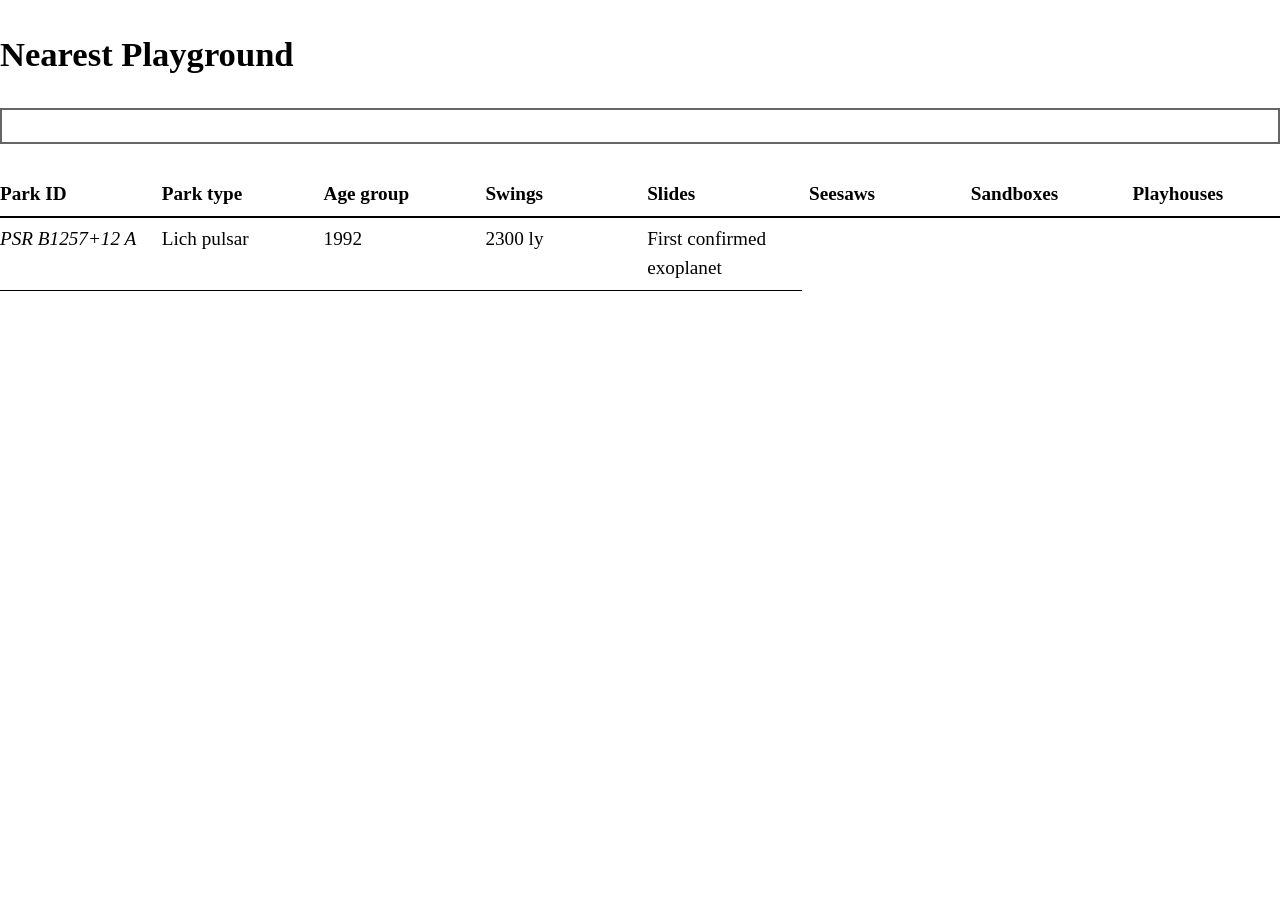
==== index.html @ 5a9ac773 "Add column names and divs" ====
<!DOCTYPE html>
<html lang="en-ca">
<head>
  <meta charset="utf-8">
  <title>More than just datum</title>
  <meta name="viewport" content="width=device-width,initial-scale=1">
  <link href="css/grid.css" rel="stylesheet">
  <link href="css/modules.css" rel="stylesheet">
  <link href="css/type.css" rel="stylesheet">
  <link href="css/main.css" rel="stylesheet">
</head>
<body>

  <div class="grid">
    <div class="unit">
      <i class="icon i-200"><img src="images/logo.svg" alt="">
      </i>
        <div class="playground">
          <h1>Nearest Playground</h1>
        </div>
      <div>
        <label for="search"></label>
        <input id="search" type="search" action="#">
      </div>
      <div class="">
      <table class="">
      <caption class=""></caption>
      <thead>
        <tr>
          <th class="park" scope="col">Park ID</th>
          <th class="type" scope="col">Park type</th>
          <th class="age" scope="col">Age group</th>
          <th class="swing" scope="col">Swings</th>
          <th class="slide" scope="col">Slides</th>
          <th class="seesaw" scope="col">Seesaws</th>
          <th class="sand" scope="col">Sandboxes</th>
          <th class="house" scope="col">Playhouses</th>
        </tr>
      </thead>
      <tbody>
        <tr>
          <th class="not-bold italic" scope="row">PSR B1257+12 A</th>
          <td>Lich pulsar</td>
          <td>1992</td>
          <td>2300 ly</td>
          <td>First confirmed exoplanet</td>
        </tr>
      </div>
    </div>
  </div>
</body>
</html>
---- css/grid.css ----
/*
  Gridifier || Code released under the UNLICENSE
  https://gridifier.web-dev.tools/#xs,4,0,0,0;s,4,25,1,1;m,4,38,1,1;l,4,60,1,1
*/

.grid {
  margin: 0;
  padding: 0;
  letter-spacing: -.31em;
  text-rendering: optimizeSpeed;
  display: -webkit-flex;
  display: -ms-flexbox;
  display: flex;
  -webkit-flex-flow: row wrap;
  -ms-flex-flow: row wrap;
  flex-flow: row wrap;
}

.grid-bottom {
  -webkit-align-items: flex-end;
  -ms-align-items: flex-end;
  align-items: flex-end;
}

.grid-middle {
  -webkit-align-items: center;
  -ms-align-items: center;
  align-items: center;
}

.grid-stretch {
  -webkit-align-items: stretch;
  -ms-align-items: stretch;
  align-items: stretch;
}

.opera-only :-o-prefocus,
.grid {
  word-spacing: -.43em;
}

.unit {
  letter-spacing: normal;
  text-rendering: auto;
  vertical-align: top;
  word-spacing: normal;
  display: inline-block;
  visibility: visible;
}

.grid-bottom .unit {
  vertical-align: bottom;
}

.grid-middle .unit {
  vertical-align: middle;
}

[class*="unit-push-"],
[class*="unit-pull-"] {
  position: relative;
}

.unit-content-distribute {
  display: -ms-flexbox;
  display: -webkit-flex;
  display: flex;
  -ms-flex-direction: column;
  -webkit-flex-direction: column;
  flex-direction: column;
  -ms-flex-pack: justify;
  -webkit-justify-content: space-between;
  justify-content: space-between;
}

.unit-content-center,
.unit-content-center-vertical {
  display: -webkit-flex;
  display: -ms-flexbox;
  display: flex;
  -webkit-justify-content: center;
  -ms-flex-pack: center;
  justify-content: center;
  -webkit-align-items: center;
  -ms-flex-align: center;
  align-items: center;
  -webkit-align-content: center;
  -ms-flex-line-pack: center;
  align-content: center;
  -webkit-flex-direction: column wrap;
  -ms-flex-direction: column wrap;
  flex-flow: column wrap;
}

.unit-content-center-horizontal {
  display: -webkit-flex;
  display: -ms-flexbox;
  display: flex;
  -webkit-justify-content: center;
  -ms-flex-pack: center;
  justify-content: center;
  -webkit-align-items: center;
  -ms-flex-align: center;
  align-items: center;
  -webkit-align-content: center;
  -ms-flex-line-pack: center;
  align-content: center;
  -webkit-flex-direction: row wrap;
  -ms-flex-direction: row wrap;
  flex-flow: row wrap;
}

.content-fill,
.content-stretch {
  -ms-flex-grow: 2;
  -webkit-flex-grow: 2;
  flex-grow: 2;
  max-width: 100%; /* @bugfix: IE 10, 11 */
}

.content-shrink {
  -ms-align-self: center;
  -webkit-align-self: center;
  align-self: center;
}

.unit-xs-hidden,
.xs-0 {
  display: none;
  visibility: hidden;
}

.unit-xs-centered {
  margin: 0 auto;
}

.unit-xs-1,
.xs-1 {
  display: block;
  visibility: visible;
  width: 100%;
}

.unit-xs-1-2,
.xs-1-2 {
  width: 50%;
}

.unit-xs-1-3,
.xs-1-3 {
  width: 33.3333%;
}

.unit-xs-2-3,
.xs-2-3 {
  width: 66.6667%;
}

.unit-xs-1-4,
.xs-1-4 {
  width: 25%;
}

.unit-xs-3-4,
.xs-3-4 {
  width: 75%;
}

.unit-xs-1-2,
.xs-1-2,
.unit-xs-1-3,
.xs-1-3,
.unit-xs-2-3,
.xs-2-3,
.unit-xs-1-4,
.xs-1-4,
.unit-xs-3-4,
.xs-3-4 {
  display: inline-block;
  visibility: visible;
}

.unit-xs-1-2[class*="-content-"],
.xs-1-2[class*="-content-"],
.unit-xs-1-3[class*="-content-"],
.xs-1-3[class*="-content-"],
.unit-xs-2-3[class*="-content-"],
.xs-2-3[class*="-content-"],
.unit-xs-1-4[class*="-content-"],
.xs-1-4[class*="-content-"],
.unit-xs-3-4[class*="-content-"],
.xs-3-4[class*="-content-"] {
  display: -webkit-flex;
  display: -ms-flexbox;
  display: flex;
}

.unit-xs-content-distribute,
.xs-content-distribute {
  display: -ms-flexbox;
  display: -webkit-flex;
  display: flex;
  -ms-flex-direction: column;
  -webkit-flex-direction: column;
  flex-direction: column;
  -ms-flex-pack: justify;
  -webkit-justify-content: space-between;
  justify-content: space-between;
}

.unit-xs-content-center,
.unit-xs-content-center-vertical {
  display: -webkit-flex;
  display: -ms-flexbox;
  display: flex;
  -webkit-justify-content: center;
  -ms-flex-pack: center;
  justify-content: center;
  -webkit-align-items: center;
  -ms-flex-align: center;
  align-items: center;
  -webkit-align-content: center;
  -ms-flex-line-pack: center;
  align-content: center;
  -webkit-flex-direction: column wrap;
  -ms-flex-direction: column wrap;
  flex-flow: column wrap;
}

.unit-xs-content-center-horizontal {
  display: -webkit-flex;
  display: -ms-flexbox;
  display: flex;
  -webkit-justify-content: center;
  -ms-flex-pack: center;
  justify-content: center;
  -webkit-align-items: center;
  -ms-flex-align: center;
  align-items: center;
  -webkit-align-content: center;
  -ms-flex-line-pack: center;
  align-content: center;
  -webkit-flex-direction: row wrap;
  -ms-flex-direction: row wrap;
  flex-flow: row wrap;
}

.xs-content-fill,
.xs-content-stretch {
  -ms-flex-grow: 2;
  -webkit-flex-grow: 2;
  flex-grow: 2;
  max-width: 100%; /* @bugfix: IE 10, 11 */
}

.xs-content-shrink {
  -ms-align-self: center;
  -webkit-align-self: center;
  align-self: center;
}

@media only screen and (min-width: 25em) {

  .unit-s-hidden,
  .s-0 {
    display: none;
    visibility: hidden;
  }

  .unit-s-centered {
    margin: 0 auto;
  }

  .unit-s-1,
  .s-1 {
    display: block;
    visibility: visible;
    width: 100%;
  }

  .unit-offset-s-0 {
    margin-left: 0;
  }

  .unit-push-s-0,
  .unit-pull-s-0 {
    left: 0;
  }

  .unit-s-1-2,
  .s-1-2 {
    width: 50%;
  }

  .unit-offset-s-1-2 {
    margin-left: 50%;
  }

  .unit-push-s-1-2 {
    left: 50%;
  }

  .unit-pull-s-1-2 {
    left: -50%;
  }

  .unit-s-1-3,
  .s-1-3 {
    width: 33.3333%;
  }

  .unit-offset-s-1-3 {
    margin-left: 33.3333%;
  }

  .unit-push-s-1-3 {
    left: 33.3333%;
  }

  .unit-pull-s-1-3 {
    left: -33.3333%;
  }

  .unit-s-2-3,
  .s-2-3 {
    width: 66.6667%;
  }

  .unit-offset-s-2-3 {
    margin-left: 66.6667%;
  }

  .unit-push-s-2-3 {
    left: 66.6667%;
  }

  .unit-pull-s-2-3 {
    left: -66.6667%;
  }

  .unit-s-1-4,
  .s-1-4 {
    width: 25%;
  }

  .unit-offset-s-1-4 {
    margin-left: 25%;
  }

  .unit-push-s-1-4 {
    left: 25%;
  }

  .unit-pull-s-1-4 {
    left: -25%;
  }

  .unit-s-3-4,
  .s-3-4 {
    width: 75%;
  }

  .unit-offset-s-3-4 {
    margin-left: 75%;
  }

  .unit-push-s-3-4 {
    left: 75%;
  }

  .unit-pull-s-3-4 {
    left: -75%;
  }

  .unit-s-1-2,
  .s-1-2,
  .unit-s-1-3,
  .s-1-3,
  .unit-s-2-3,
  .s-2-3,
  .unit-s-1-4,
  .s-1-4,
  .unit-s-3-4,
  .s-3-4 {
    display: inline-block;
    visibility: visible;
  }

  .unit-s-1-2[class*="-content-"],
  .s-1-2[class*="-content-"],
  .unit-s-1-3[class*="-content-"],
  .s-1-3[class*="-content-"],
  .unit-s-2-3[class*="-content-"],
  .s-2-3[class*="-content-"],
  .unit-s-1-4[class*="-content-"],
  .s-1-4[class*="-content-"],
  .unit-s-3-4[class*="-content-"],
  .s-3-4[class*="-content-"] {
    display: -webkit-flex;
    display: -ms-flexbox;
    display: flex;
  }

  .unit-s-content-distribute,
  .s-content-distribute {
    display: -ms-flexbox;
    display: -webkit-flex;
    display: flex;
    -ms-flex-direction: column;
    -webkit-flex-direction: column;
    flex-direction: column;
    -ms-flex-pack: justify;
    -webkit-justify-content: space-between;
    justify-content: space-between;
  }

  .unit-s-content-center,
  .unit-s-content-center-vertical {
    display: -webkit-flex;
    display: -ms-flexbox;
    display: flex;
    -webkit-justify-content: center;
    -ms-flex-pack: center;
    justify-content: center;
    -webkit-align-items: center;
    -ms-flex-align: center;
    align-items: center;
    -webkit-align-content: center;
    -ms-flex-line-pack: center;
    align-content: center;
    -webkit-flex-direction: column wrap;
    -ms-flex-direction: column wrap;
    flex-flow: column wrap;
  }

  .unit-s-content-center-horizontal {
    display: -webkit-flex;
    display: -ms-flexbox;
    display: flex;
    -webkit-justify-content: center;
    -ms-flex-pack: center;
    justify-content: center;
    -webkit-align-items: center;
    -ms-flex-align: center;
    align-items: center;
    -webkit-align-content: center;
    -ms-flex-line-pack: center;
    align-content: center;
    -webkit-flex-direction: row wrap;
    -ms-flex-direction: row wrap;
    flex-flow: row wrap;
  }

  .s-content-fill,
  .s-content-stretch {
    -ms-flex-grow: 2;
    -webkit-flex-grow: 2;
    flex-grow: 2;
    max-width: 100%; /* @bugfix: IE 10, 11 */
  }

  .s-content-shrink {
    -ms-align-self: center;
    -webkit-align-self: center;
    align-self: center;
  }

}

@media only screen and (min-width: 38em) {

  .unit-m-hidden,
  .m-0 {
    display: none;
    visibility: hidden;
  }

  .unit-m-centered {
    margin: 0 auto;
  }

  .unit-m-1,
  .m-1 {
    display: block;
    visibility: visible;
    width: 100%;
  }

  .unit-offset-m-0 {
    margin-left: 0;
  }

  .unit-push-m-0,
  .unit-pull-m-0 {
    left: 0;
  }

  .unit-m-1-2,
  .m-1-2 {
    width: 50%;
  }

  .unit-offset-m-1-2 {
    margin-left: 50%;
  }

  .unit-push-m-1-2 {
    left: 50%;
  }

  .unit-pull-m-1-2 {
    left: -50%;
  }

  .unit-m-1-3,
  .m-1-3 {
    width: 33.3333%;
  }

  .unit-offset-m-1-3 {
    margin-left: 33.3333%;
  }

  .unit-push-m-1-3 {
    left: 33.3333%;
  }

  .unit-pull-m-1-3 {
    left: -33.3333%;
  }

  .unit-m-2-3,
  .m-2-3 {
    width: 66.6667%;
  }

  .unit-offset-m-2-3 {
    margin-left: 66.6667%;
  }

  .unit-push-m-2-3 {
    left: 66.6667%;
  }

  .unit-pull-m-2-3 {
    left: -66.6667%;
  }

  .unit-m-1-4,
  .m-1-4 {
    width: 25%;
  }

  .unit-offset-m-1-4 {
    margin-left: 25%;
  }

  .unit-push-m-1-4 {
    left: 25%;
  }

  .unit-pull-m-1-4 {
    left: -25%;
  }

  .unit-m-3-4,
  .m-3-4 {
    width: 75%;
  }

  .unit-offset-m-3-4 {
    margin-left: 75%;
  }

  .unit-push-m-3-4 {
    left: 75%;
  }

  .unit-pull-m-3-4 {
    left: -75%;
  }

  .unit-m-1-2,
  .m-1-2,
  .unit-m-1-3,
  .m-1-3,
  .unit-m-2-3,
  .m-2-3,
  .unit-m-1-4,
  .m-1-4,
  .unit-m-3-4,
  .m-3-4 {
    display: inline-block;
    visibility: visible;
  }

  .unit-m-1-2[class*="-content-"],
  .m-1-2[class*="-content-"],
  .unit-m-1-3[class*="-content-"],
  .m-1-3[class*="-content-"],
  .unit-m-2-3[class*="-content-"],
  .m-2-3[class*="-content-"],
  .unit-m-1-4[class*="-content-"],
  .m-1-4[class*="-content-"],
  .unit-m-3-4[class*="-content-"],
  .m-3-4[class*="-content-"] {
    display: -webkit-flex;
    display: -ms-flexbox;
    display: flex;
  }

  .unit-m-content-distribute,
  .m-content-distribute {
    display: -ms-flexbox;
    display: -webkit-flex;
    display: flex;
    -ms-flex-direction: column;
    -webkit-flex-direction: column;
    flex-direction: column;
    -ms-flex-pack: justify;
    -webkit-justify-content: space-between;
    justify-content: space-between;
  }

  .unit-m-content-center,
  .unit-m-content-center-vertical {
    display: -webkit-flex;
    display: -ms-flexbox;
    display: flex;
    -webkit-justify-content: center;
    -ms-flex-pack: center;
    justify-content: center;
    -webkit-align-items: center;
    -ms-flex-align: center;
    align-items: center;
    -webkit-align-content: center;
    -ms-flex-line-pack: center;
    align-content: center;
    -webkit-flex-direction: column wrap;
    -ms-flex-direction: column wrap;
    flex-flow: column wrap;
  }

  .unit-m-content-center-horizontal {
    display: -webkit-flex;
    display: -ms-flexbox;
    display: flex;
    -webkit-justify-content: center;
    -ms-flex-pack: center;
    justify-content: center;
    -webkit-align-items: center;
    -ms-flex-align: center;
    align-items: center;
    -webkit-align-content: center;
    -ms-flex-line-pack: center;
    align-content: center;
    -webkit-flex-direction: row wrap;
    -ms-flex-direction: row wrap;
    flex-flow: row wrap;
  }

  .m-content-fill,
  .m-content-stretch {
    -ms-flex-grow: 2;
    -webkit-flex-grow: 2;
    flex-grow: 2;
    max-width: 100%; /* @bugfix: IE 10, 11 */
  }

  .m-content-shrink {
    -ms-align-self: center;
    -webkit-align-self: center;
    align-self: center;
  }

}

@media only screen and (min-width: 60em) {

  .unit-l-hidden,
  .l-0 {
    display: none;
    visibility: hidden;
  }

  .unit-l-centered {
    margin: 0 auto;
  }

  .unit-l-1,
  .l-1 {
    display: block;
    visibility: visible;
    width: 100%;
  }

  .unit-offset-l-0 {
    margin-left: 0;
  }

  .unit-push-l-0,
  .unit-pull-l-0 {
    left: 0;
  }

  .unit-l-1-2,
  .l-1-2 {
    width: 50%;
  }

  .unit-offset-l-1-2 {
    margin-left: 50%;
  }

  .unit-push-l-1-2 {
    left: 50%;
  }

  .unit-pull-l-1-2 {
    left: -50%;
  }

  .unit-l-1-3,
  .l-1-3 {
    width: 33.3333%;
  }

  .unit-offset-l-1-3 {
    margin-left: 33.3333%;
  }

  .unit-push-l-1-3 {
    left: 33.3333%;
  }

  .unit-pull-l-1-3 {
    left: -33.3333%;
  }

  .unit-l-2-3,
  .l-2-3 {
    width: 66.6667%;
  }

  .unit-offset-l-2-3 {
    margin-left: 66.6667%;
  }

  .unit-push-l-2-3 {
    left: 66.6667%;
  }

  .unit-pull-l-2-3 {
    left: -66.6667%;
  }

  .unit-l-1-4,
  .l-1-4 {
    width: 25%;
  }

  .unit-offset-l-1-4 {
    margin-left: 25%;
  }

  .unit-push-l-1-4 {
    left: 25%;
  }

  .unit-pull-l-1-4 {
    left: -25%;
  }

  .unit-l-3-4,
  .l-3-4 {
    width: 75%;
  }

  .unit-offset-l-3-4 {
    margin-left: 75%;
  }

  .unit-push-l-3-4 {
    left: 75%;
  }

  .unit-pull-l-3-4 {
    left: -75%;
  }

  .unit-l-1-2,
  .l-1-2,
  .unit-l-1-3,
  .l-1-3,
  .unit-l-2-3,
  .l-2-3,
  .unit-l-1-4,
  .l-1-4,
  .unit-l-3-4,
  .l-3-4 {
    display: inline-block;
    visibility: visible;
  }

  .unit-l-1-2[class*="-content-"],
  .l-1-2[class*="-content-"],
  .unit-l-1-3[class*="-content-"],
  .l-1-3[class*="-content-"],
  .unit-l-2-3[class*="-content-"],
  .l-2-3[class*="-content-"],
  .unit-l-1-4[class*="-content-"],
  .l-1-4[class*="-content-"],
  .unit-l-3-4[class*="-content-"],
  .l-3-4[class*="-content-"] {
    display: -webkit-flex;
    display: -ms-flexbox;
    display: flex;
  }

  .unit-l-content-distribute,
  .l-content-distribute {
    display: -ms-flexbox;
    display: -webkit-flex;
    display: flex;
    -ms-flex-direction: column;
    -webkit-flex-direction: column;
    flex-direction: column;
    -ms-flex-pack: justify;
    -webkit-justify-content: space-between;
    justify-content: space-between;
  }

  .unit-l-content-center,
  .unit-l-content-center-vertical {
    display: -webkit-flex;
    display: -ms-flexbox;
    display: flex;
    -webkit-justify-content: center;
    -ms-flex-pack: center;
    justify-content: center;
    -webkit-align-items: center;
    -ms-flex-align: center;
    align-items: center;
    -webkit-align-content: center;
    -ms-flex-line-pack: center;
    align-content: center;
    -webkit-flex-direction: column wrap;
    -ms-flex-direction: column wrap;
    flex-flow: column wrap;
  }

  .unit-l-content-center-horizontal {
    display: -webkit-flex;
    display: -ms-flexbox;
    display: flex;
    -webkit-justify-content: center;
    -ms-flex-pack: center;
    justify-content: center;
    -webkit-align-items: center;
    -ms-flex-align: center;
    align-items: center;
    -webkit-align-content: center;
    -ms-flex-line-pack: center;
    align-content: center;
    -webkit-flex-direction: row wrap;
    -ms-flex-direction: row wrap;
    flex-flow: row wrap;
  }

  .l-content-fill,
  .l-content-stretch {
    -ms-flex-grow: 2;
    -webkit-flex-grow: 2;
    flex-grow: 2;
    max-width: 100%; /* @bugfix: IE 10, 11 */
  }

  .l-content-shrink {
    -ms-align-self: center;
    -webkit-align-self: center;
    align-self: center;
  }

}
---- css/modules.css ----
/*
 * Modulifier || Code released under the UNLICENSE
 * Code under other copyrights & licenses listed below.
 * https://modulifier.web-dev.tools/#responsive;images;list-group;embed;media-object;icons;hidden;positioning;nice-lists;forms;buttons;accessibility;print
 */

@-moz-viewport { width: device-width; scale: 1; }
@-ms-viewport { width: device-width; scale: 1; }
@-o-viewport { width: device-width; scale: 1; }
@-webkit-viewport { width: device-width; scale: 1; }
@viewport { width: device-width; scale: 1; }

html {
  box-sizing: border-box;
  -moz-text-size-adjust: 100%;
  -ms-text-size-adjust: 100%;
  -webkit-text-size-adjust: 100%;
  text-size-adjust: 100%;
}

*, *::before, *::after {
  box-sizing: inherit;
}

body {
  margin: 0;
}

article,
aside,
details,
figcaption,
figure,
footer,
header,
main,
menu,
nav,
section,
summary {
  display: block;
}

audio,
canvas,
progress,
video {
  display: inline-block;
  vertical-align: baseline;
}

template {
  display: none;
}

details {
  cursor: pointer;
}

audio:not([controls]) {
  display: none;
  height: 0;
}

a,
area,
button,
input,
label,
select,
textarea,
[tabindex] {
  -ms-touch-action: manipulation;
  touch-action: manipulation;
}

img {
  border: 0;
}

.img-flex,
.img-flex img {
  display: block;
  width: 100%;
}

svg {
  fill: currentColor;
}

svg:not(:root) {
  overflow: hidden;
}

svg.img-flex {
  width: 100%;
  height: 100%;
}

.image-replacement, .ir {
  overflow: hidden;
  direction: ltr;
  text-align: left;
  text-indent: 100%;
  white-space: nowrap;
}

.list-group, .list-group-inline, .list-group--inline {
  padding-left: 0;
  list-style-type: none;
}

.list-group > dd {
  margin-left: 0;
}

.list-group-inline::before,
.list-group-inline::after,
.list-group--inline::before,
.list-group--inline::after {
  content: "";
  display: table;
}

.list-group-inline::after,
.list-group--inline::after {
  clear: both;
}

.list-group-inline > li,
.list-group--inline > li {
  display: inline-block;
}

.list-group-inline > dt,
.list-group--inline > dt {
  clear: left;
  float: left;
  width: 11em;
}

.list-group-inline > dd,
.list-group--inline > dd {
  float: left;
  min-width: 12em;
}

.embed {
  margin-left: 0;
  margin-right: 0;
  overflow: hidden;
  position: relative;
  width: 100%;
}

.embed-1by1, .embed--1by1 {
  padding-top: 100%; /* Square */
}

.embed-4by3, .embed--4by3 {
  padding-top: 75%; /* Traditional TV/computer screens */
}

.embed-iso216, .embed--iso216 {
  padding-top: 70.92%; /* A-standard paper sizes */
}

.embed-3by2, .embed--3by2 {
  padding-top: 66.6%; /* Classic 35 mm film & most digital photos, landscape */
}

.embed-2by3, .embed--2by3 {
  padding-top: 150%; /* Classic 35 mm film & most digital photos, portrait */
}

.embed-golden, .embed--golden {
  padding-top: 61.8%; /* The Golden Ratio */
}

.embed-16by9, .embed--16by9 {
  padding-top: 56.25%; /* HD TV */
}

.embed-185by100, .embed--185by100 {
  padding-top: 54.05%; /* Common widescreen cinema */
}

.embed-24by10, .embed--24by10 {
  padding-top: 41.667%; /* Widescreen cinema: 2.4:1 */
}

.embed-3by1, .embed--3by1 {
  padding-top: 33.3333%; /* Panorama photos */
}

.embed-4by1, .embed--4by1 {
  padding-top: 25%; /* Polyvision */
}

.embed-5by1, .embed--5by1 {
  padding-top: 20%; /* Really wide... */
}

.embed-item, .embed__item {
  min-height: 100%;
  left: 0;
  position: absolute;
  top: 0;
  width: 100%;
}

.media {
  overflow: hidden;
}

.media-img, .media__img {
  float: left;
}

.media-img-reversed, .media__img--reversed {
  float: right;
}

.media-img-stacked, .media__img--stacked {
  float: none;
}

.media-body, .media__body {
  overflow: hidden;
  min-width: 12em; /* Slightly less than 200px, responsiveness built in */
}

.icon {
  display: inline-block;
  position: relative;
  background: transparent none no-repeat center center;
  background-size: contain;
  vertical-align: middle;
}

.i-16, .i--16 {
  height: 16px;
  width: 16px;
}

.i-18, .i--18 {
  height: 18px;
  width: 18px;
}

.i-20, .i--20 {
  height: 20px;
  width: 20px;
}

.i-24, .i--24 {
  height: 24px;
  width: 24px;
}

.i-32, .i--32 {
  height: 32px;
  width: 32px;
}

.i-48, .i--48 {
  height: 48px;
  width: 48px;
}

.i-64, .i--64 {
  height: 64px;
  width: 64px;
}

.i-96, .i--96 {
  height: 96px;
  width: 96px;
}

.i-128, .i--128 {
  height: 128px;
  width: 128px;
}

.i-192, .i--192 {
  height: 192px;
  width: 192px;
}

.i-256, .i--256 {
  height: 256px;
  width: 256px;
}

.icon img,
.icon svg {
  left: 0;
  height: 100%;
  position: absolute;
  top: 0;
  width: 100%;
  fill: currentColor;
}

.icon-label {
  vertical-align: middle;
}

.icon-link,
.icon-link:focus,
.icon-link:hover {
  text-decoration: none;
}

[hidden], .hidden {
  /* stylelint-disable declaration-no-important */
  display: none !important;
  visibility: hidden !important;
  /* stylelint-enable */
}

.visually-hidden {
  height: 1px;
  margin: -1px;
  overflow: hidden;
  padding: 0;
  position: absolute;
  width: 1px;
  border: 0;
  clip: rect(0 0 0 0);
  clip-path: inset(50%);
}

.visually-hidden.focusable:active, .visually-hidden.focusable:focus {
  height: auto;
  margin: 0;
  overflow: visible;
  position: static;
  width: auto;
  clip: auto;
  clip-path: none;
}

.invisible {
  visibility: hidden;
}

.chop,
.crop {
  overflow: hidden;
}

.truncate {
  max-width: 100%;
  overflow: hidden;
  width: 100%;
  text-overflow: ellipsis;
  white-space: nowrap;
}

.scrollable {
  max-width: 100%;
  overflow-x: auto;
  overflow-y: hidden;
  -webkit-overflow-scrolling: touch;
}

.flex-row {
  display: -webkit-flex;
  display: -ms-flexbox;
  display: flex;
}

.flex-justify {
  -webkit-justify-content: space-between;
  -ms-flex-pack: space-between;
  justify-content: space-between;
}

.flex-align-center {
  -webkit-align-items: center;
  -ms-flex-align: center;
  align-items: center;
}

.center-text,
.center-flow {
  text-align: center;
}

.center-block {
  margin-left: auto;
  margin-right: auto;
}

.no-auto-margins,
.not-centered {
  /* stylelint-disable declaration-no-important */
  margin-left: 0 !important;
  margin-right: 0 !important;
  /* stylelint-enable */
}

.center-content,
.center-content-vertical,
.center-contents,
.center-contents-vertical {
  display: -webkit-flex;
  display: -ms-flexbox;
  display: flex;
  -webkit-justify-content: center;
  -ms-flex-pack: center;
  justify-content: center;
  -webkit-align-items: center;
  -ms-flex-align: center;
  align-items: center;
  -webkit-align-content: center;
  -ms-flex-line-pack: center;
  align-content: center;
  -webkit-flex-direction: column wrap;
  -ms-flex-direction: column wrap;
  flex-flow: column wrap;
}

.center-content-start,
.center-content-vertical-start,
.center-contents-start,
.center-contents-vertical-start {
  display: -webkit-flex;
  display: -ms-flexbox;
  display: flex;
  -webkit-justify-content: center;
  -ms-flex-pack: center;
  justify-content: center;
  -webkit-flex-direction: column wrap;
  -ms-flex-direction: column wrap;
  flex-flow: column wrap;
}

.center-content-horizontal,
.center-contents-horizontal {
  display: -webkit-flex;
  display: -ms-flexbox;
  display: flex;
  -webkit-justify-content: center;
  -ms-flex-pack: center;
  justify-content: center;
  -webkit-align-items: center;
  -ms-flex-align: center;
  align-items: center;
  -webkit-align-content: center;
  -ms-flex-line-pack: center;
  align-content: center;
  -webkit-flex-direction: row wrap;
  -ms-flex-direction: row wrap;
  flex-flow: row wrap;
}

.clearfix::after {
  content: " ";
  display: block;
  clear: both;
}

.left {
  float: left;
}

.right {
  float: right;
}

.inline {
  display: inline;
}

.block {
  display: block;
}

.inline-block, .ib {
  display: inline-block;
}

.valign-top {
  vertical-align: top;
}

.valign-bottom {
  vertical-align: bottom;
}

.valign-middle {
  vertical-align: middle;
}

.fixed {
  position: fixed;
}

.relative {
  position: relative;
}

[class*="pin-"],
.absolute {
  position: absolute;
}

.static {
  position: static;
}

.zindex-1 {
  z-index: 1;
}

.zindex-2 {
  z-index: 2;
}

.zindex-3 {
  z-index: 3;
}

.zindex-1000 {
  z-index: 1000;
}

.pin-top-left,
.pin-left-top,
.pin-tl,
.pin-lt {
  top: 0;
  left: 0;
}

.pin-top-right,
.pin-right-top,
.pin-tr,
.pin-rt {
  top: 0;
  right: 0;
}

.pin-bottom-left,
.pin-left-bottom,
.pin-bl,
.pin-lb {
  bottom: 0;
  left: 0;
}

.pin-bottom-right,
.pin-right-bottom,
.pin-br,
.pin-rb {
  bottom: 0;
  right: 0;
}

.pin-top-center,
.pin-center-top,
.pin-tc,
.pin-ct {
  left: 50%;
  top: 0;
  transform: translateX(-50%);
}

.pin-bottom-center,
.pin-center-bottom,
.pin-bc,
.pin-cb {
  bottom: 0;
  left: 50%;
  transform: translateX(-50%);
}

.pin-center-left,
.pin-left-center,
.pin-cl,
.pin-lc {
  left: 0;
  top: 50%;
  transform: translateY(-50%);
}

.pin-center-right,
.pin-right-center,
.pin-cr,
.pin-rc {
  right: 0;
  top: 50%;
  transform: translateY(-50%);
}

.pin-center, .pin-c {
  left: 50%;
  top: 50%;
  transform: translate(-50%, -50%);
}

.width-quarter, .w-1-4 {
  width: 25%;
}

.width-half, .w-1-2 {
  width: 50%;
}

.width-full, .w-1 {
  width: 100%;
}

.height-quarter, .h-1-4 {
  height: 25%;
}

.height-half, .h-1-2 {
  height: 50%;
}

.height-full, .h-1 {
  height: 100%;
}

.height-win-quarter, .h-w-1-4 {
  height: 25vh;
  max-height: 46em;
}

.height-win-half, .h-w-1-2 {
  height: 50vh;
  max-height: 46em;
}

.height-win-full, .h-w-1 {
  height: 100vh;
  max-height: 46em;
}

ul {
  list-style-type: none;
}

ul > li::before {
  content: "·";
  float: left;
  margin-left: -1.6em;
  width: 1.3em;
  text-align: right;
}

ol {
  counter-reset: ol-simple-numbers;
  list-style-type: none;
}

ol > li::before {
  float: left;
  margin-left: -1.6em;
  width: 1.3em;
  counter-increment: ol-simple-numbers;
  content: counter(ol-simple-numbers);
  text-align: right;
}

.list-group > li::before,
.list-group-inline > li::before,
.list-group--inline > li::before {
  content: none;
}

/* stylelint-disable no-descending-specificity */

/*
 * (c) Nicolas Gallagher and Jonathan Neal of Normalize.css || MIT License
 *     https://necolas.github.io/normalize.css/
 */

button,
input,
optgroup,
select,
textarea {
  color: inherit;
  font: inherit;
  margin: 0;
}

button,
input {
  overflow: visible;
}

button,
select {
  text-transform: none;
}

button,
html [type="button"],
[type="reset"],
[type="submit"] {
  -webkit-appearance: button;
  cursor: pointer;
}

button[disabled],
html input[disabled] {
  cursor: default;
}

button::-moz-focus-inner,
input::-moz-focus-inner {
  border: 0;
  padding: 0;
}

[type="checkbox"],
[type="radio"] {
  opacity: 0;
  position: absolute;
  height: 1px;
  width: 1px;
}

[type="number"]::-webkit-inner-spin-button,
[type="number"]::-webkit-outer-spin-button {
  height: auto;
}

[type="search"]::-webkit-search-cancel-button,
[type="search"]::-webkit-search-decoration {
  -webkit-appearance: none;
}

fieldset {
  padding-left: 0;
  padding-right: 0;

  border: 0;
  border-top: 2px solid #666;
}

legend {
  color: inherit;
  display: table;
  max-width: 100%;
  padding: 0 .3em 0 0;
  white-space: normal;

  border: 0;

  font-weight: bold;
}

optgroup {
  font-weight: bold;
}

::-webkit-input-placeholder {
  color: inherit;
  opacity: .54;
}

::-webkit-file-upload-button {
  -webkit-appearance: button;
  font: inherit;
}

/* End Normalize.css code */

label,
.label-block {
  display: block;
  cursor: pointer;
}

[type="checkbox"] + label,
[type="radio"] + label,
.label-inline {
  display: inline-block;
}

input:not([type]),
[type="text"],
[type="number"],
[type="search"],
[type="url"],
[type="email"],
[type="password"],
[type="tel"],
[type="datetime-local"],
[type="month"],
[type="week"],
[type="date"],
[type="time"],
[type="range"],
select,
textarea {
  -moz-appearance: none;
  -webkit-appearance: none;
  appearance: none;
}

input,
textarea {
  display: block;
  width: 100%;

  background-color: #fff;
  border: 2px solid #666;
  border-radius: 0;
}

label {
  vertical-align: middle;
}

textarea {
  max-width: 100%;
  min-height: 4em;
  overflow: auto;
}

[type="color"] {
  display: inline-block;
  width: 2em;
}

select {
  display: block;
  width: 100%;

  background-image: url("data:image/svg+xml,%3Csvg xmlns='http://www.w3.org/2000/svg' width='256' height='256' viewBox='0 0 256 256'%3E%3Cpath fill='none' stroke='%23000' stroke-miterlimit='10' stroke-width='70' d='M36.3 82.1l91.9 91.8 91.5-91.8'/%3E%3C/svg%3E");
  background-repeat: no-repeat;
  background-position: calc(100% - .4em) center;
  background-size: 18px auto;
  background-color: #fff;
  border: 2px solid #666;
  border-radius: 0;
}

[type="checkbox"] + label::before {
  content: " ";
  display: inline-block;
  height: 1.8em;
  margin-right: .3em;
  position: relative;
  vertical-align: middle;
  top: -.1em;
  width: 1.8em;

  background-color: #fff;
  background-size: cover;
  border: 2px solid #666;

  line-height: inherit;
}

[type="checkbox"]:checked + label::before {
  background-image: url("data:image/svg+xml,%3Csvg xmlns='http://www.w3.org/2000/svg' width='256' height='256' viewBox='0 0 256 256'%3E%3Cpath fill='none' stroke='%23000' stroke-miterlimit='10' stroke-width='50' d='M49.9 130.1l50.8 50.7L206.1 75.2'/%3E%3C/svg%3E");
}

[type="checkbox"]:focus + label::before {
  outline: 3px solid #000;
  z-index: 1000;
}

[type="radio"] + label::before {
  content: " ";
  display: inline-block;
  height: 1.8em;
  margin-right: .3em;
  position: relative;
  vertical-align: middle;
  top: -.1em;
  width: 1.8em;

  background-color: #fff;
  background-size: cover;
  border: 2px solid #666;
  border-radius: 50%;

  line-height: inherit;
}

[type="radio"]:checked + label::before {
  background-image: url("data:image/svg+xml,%3Csvg xmlns='http://www.w3.org/2000/svg' width='256' height='256' viewBox='0 0 256 256'%3E%3Ccircle cx='128' cy='128' r='70.4'/%3E%3C/svg%3E");
}

[type="radio"]:focus + label::before,
[type="radio"] + label:focus::before {
  box-shadow: 0 0 0 3px #000;
  z-index: 1000;
}

[type="range"] {
  border: 0;
  background-color: #fff;
}

[type="range"]::-webkit-slider-runnable-track {
  height: 6px;

  -webkit-appearance: none;
  appearance: none;
  background-color: #ccc;
  border: 0;
  border-radius: 3px;
}

[type="range"]:active::-webkit-slider-runnable-track {
  background-color: #ccc;
}

[type="range"]::-moz-range-track {
  height: 6px;

  -moz-appearance: none;
  appearance: none;
  background-color: #ccc;
  border: 0;
  border-radius: 3px;
}

[type="range"]:active::-moz-range-track {
  background-color: #ccc;
}

[type="range"]::-ms-track {
  height: 6px;

  -ms-appearance: none;
  appearance: none;
  background-color: #ccc;
  border: 0;
  border-radius: 3px;
}

[type="range"]:active::-ms-track {
  background-color: #ccc;
}

[type="range"]::-webkit-slider-thumb {
  margin-top: -4px;
  height: 16px;
  width: 16px;

  -webkit-appearance: none;
  appearance: none;
  background-color: #000;
  border: none;
  border-radius: 50%;
}

[type="range"]:hover::-webkit-slider-thumb {
  background-color: #000;
}

[type="range"]:active::-webkit-slider-thumb {
  background-color: #000;
}

[type="range"]::-moz-range-thumb {
  margin-top: -4px;
  height: 16px;
  width: 16px;

  -webkit-appearance: none;
  appearance: none;
  background-color: #000;
  border: none;
  border-radius: 50%;
}

[type="range"]:hover::-moz-range-thumb {
  background-color: #000;
}

[type="range"]:active::-moz-range-thumb {
  background-color: #000;
}

[type="range"]::-ms-thumb {
  margin-top: -4px;
  height: 16px;
  width: 16px;

  -webkit-appearance: none;
  appearance: none;
  background-color: #000;
  border: none;
  border-radius: 50%;
}

[type="range"]:hover::-ms-thumb {
  background-color: #000;
}

[type="range"]:active::-ms-thumb {
  background-color: #000;
}

[type="checkbox"].hide-custom-input + label::before,
[type="checkbox"] + .hide-custom-input::before,
[type="radio"].hide-custom-input + label::before,
[type="radio"] + .hide-custom-input::before {
  content: none;
  display: none;
}

/* stylelint-enable */

.link-box {
  display: block;
  text-decoration: none;
}

/* stylelint-disable no-descending-specificity */

button,
.btn {
  cursor: pointer;
  display: inline-block;
  margin: 0;
  overflow: visible;
  padding: .375em .75em .42em;
  -webkit-appearance: none;
  -moz-appearance: none;
  appearance: none;
  background-color: #333;
  border-radius: 4px;
  border: 3px solid #333;
  color: #fff;
  font: inherit;
  text-decoration: none;
  text-transform: none;
}

button::-moz-focus-inner {
  border: 0;
  padding: 0;
}

/* stylelint-enable */

button:focus,
button:hover,
.btn:focus,
.btn:hover {
  background-color: #000;
  border-color: #000;
  color: #fff;
}

button[disabled] {
  cursor: default;
}

.btn-light, .btn--light {
  background-color: #e2e2e2;
  border-color: #e2e2e2;
  color: #000;
}

.btn-light:focus,
.btn-light:hover,
.btn--light:focus,
.btn--light:hover {
  background-color: #666;
  border-color: #666;
  color: #fff;
}

.btn-ghost,
.btn--ghost {
  background-color: transparent;
  border-color: #333;
  color: #000;
}

.btn-ghost:focus,
.btn-ghost:hover,
.btn--ghost:focus,
.btn--ghost:hover {
  background-color: #e2e2e2;
  border-color: #000;
  color: #000;
}

.btn-link {
  display: inline;
  padding: 0;
  background-color: transparent;
  border-radius: 0;
  border: 0;
  color: inherit;
}

.btn-link:focus,
.btn-link:hover {
  background-color: transparent;
  color: inherit;
}

a:hover, a:active {
  outline: none;
}

a:focus,
[tabindex="0"]:focus,
details:focus,
summary:focus,
input:focus,
textarea:focus,
button:focus,
select:focus {
  outline: 3px solid #000;
  outline-offset: 0;
}

a:focus, [tabindex="0"]:focus {
  outline-offset: 3px;
}

.skip-links {
  margin: 0;
  padding: 0;
  list-style-type: none;
}

.skip-links > li::before {
  content: none; /* Remove the bullets if nice lists is selected */
}

.skip-links a,
.skip-links button {
  padding: .5em .75em;
  position: absolute;
  top: -10em;
  z-index: 10000; /* To make sure they're always on top */
  background-color: #000;
  border: 0;
  color: #fff;
  font-size: 1.125rem;
  font-weight: bold;
  text-decoration: none;
}

.skip-links a:focus,
.skip-links button:focus {
  outline-offset: 3px;
  top: 0;
}

[aria-busy="true"] {
  cursor: progress;
}

[aria-controls] {
  cursor: pointer;
}

[aria-disabled] {
  cursor: default;
}

.print-only {
  display: none;
  visibility: hidden;
}

.page-break-before {
  page-break-before: always;
}

.page-break-after {
  page-break-after: always;
}

.no-page-break-inside {
  page-break-inside: avoid;
}

@media print {

  /* stylelint-disable declaration-no-important */

  .no-print {
    display: none !important;
    visibility: hidden !important;
  }

  .print-only,
  .force-print {
    display: block !important;
    visibility: visible !important;
  }

  /* stylelint-enable */

  .visually-hidden.force-print {
    height: auto;
    margin: 0;
    overflow: visible;
    padding: 0;
    position: static;
    width: auto;
    border: 0;
    clip: initial;
    clip-path: none;
  }

  /*
   * (c) Fabien Sa || MIT License
   *     http://bafs.github.io/Gutenberg/
   */

  table,
  blockquote,
  pre,
  code,
  figure,
  li,
  hr,
  ul,
  ol,
  a,
  tr {
    page-break-inside: avoid;
  }

  h1, h2, h3, h4, h5, h6, p, a {
    orphans: 3;
    widows: 3;
  }

  h1,
  h2,
  h3,
  h4,
  h5,
  h6 {
    page-break-after: avoid;
    page-break-inside: avoid;
  }

  h1 + p,
  h2 + p,
  h3 + p,
  h4 + p,
  h5 + p,
  h6 + p {
    page-break-before: avoid;
  }

  img {
    page-break-after: auto;
    page-break-before: auto;
    page-break-inside: avoid;
  }

  /* stylelint-disable declaration-no-important */

  pre {
    white-space: pre-wrap !important;
    word-wrap: break-word;
  }

  /* stylelint-enable */

  /* End Gutenberg code */

  /*
   * (c) HTML5 Boilerplate || MIT License
   *     https://html5boilerplate.com/
   */

  /* stylelint-disable declaration-no-important */

  *, *::before, *::after, *::first-letter, *::first-line {
    background: none transparent !important;
    color: #000 !important;
    box-shadow: none !important;
    text-shadow: none !important;
  }

  /* stylelint-enable */

  a, a:visited {
    text-decoration: underline;
  }

  a[href]::after {
    content: " (" attr(href) ")";
  }

  abbr[title]::after {
    content: " (" attr(title) ")";
  }

  a[href^="#"]::after,
  a[href^="javascript:"]::after,
  a.no-print-href::after,
  a.href-no-print::after {
    content: "";
  }

  thead {
    display: table-header-group;
  }

  /* End HTML5 Boilerplate code */

}
---- css/type.css ----
/*
  Typografier || Code released under the UNLICENSE
  https://typografier.web-dev.tools/#0,100,1.3,1.067,0;38,110,1.4,1.125,1;60,120,1.5,1.125,1;90,130,1.5,1.125,1
*/

html {
  font-size: 100%;
  line-height: 1.3;
}

a {
  background-color: transparent;
  -webkit-text-decoration-skip: objects;
}

sub,
sup {
  font-size: .75em;
  line-height: 1px;
  position: relative;
  vertical-align: baseline;
}

sup {
  top: -.5em;
}

sub {
  bottom: -.25em;
}

pre,
code,
kbd,
samp {
  font-size: 1em;
}

abbr[title] {
  border-bottom: none;
  text-decoration: underline;
  text-decoration: underline dotted;
}

b,
strong {
  font-weight: bold;
}

dfn,
caption {
  font-style: italic;
}

hr {
  border: 0;
  border-top: 2px solid #000;
  height: 0;
}

table {
  border-collapse: collapse;
  border-spacing: 0;
  width: 100%;
  table-layout: fixed;
}

caption {
  text-align: left;
}

th,
td {
  border-bottom: 1px solid #000;
  text-align: left;
  vertical-align: top;
}

thead th {
  vertical-align: bottom;

  border-bottom-width: 2px;
}

.text-left {
  text-align: left;
}

.text-right {
  text-align: right;
}

.text-center {
  text-align: center;
}

.normal {
  font-weight: normal;
  font-style: normal;
}

.not-bold {
  font-weight: normal;
}

.not-italic {
  font-style: normal;
}

.bold {
  font-weight: bold;
}

.italic {
  font-style: italic;
}

.text-upper {
  text-transform: uppercase;
}

.text-lower {
  text-transform: lowercase;
}

.wrapper {
  margin-left: auto;
  margin-right: auto;
  max-width: 52em;
  width: 100%;
}

.wrapper-no-center {
  max-width: 52em;
  width: 100%;
}

.max-length {
  margin-left: auto;
  margin-right: auto;
  max-width: 36em;
  width: 100%;
}

.max-length-no-center {
  max-width: 36em;
  width: 100%;
}

h1,
h2,
h3,
h4,
h5,
h6,
p,
ul,
ol,
dl,
dd,
figure,
blockquote,
details,
hr,
fieldset,
pre,
table,
caption,
menu {
  margin: 0 0 1.3rem;
}

.tenamega {
  font-size: 2.0408rem;
  line-height: 2.925rem;
}

.tenakilo {
  font-size: 1.9127rem;
  line-height: 2.6rem;
}

.tena {
  font-size: 1.7926rem;
  line-height: 2.6rem;
}

.nina {
  font-size: 1.68rem;
  line-height: 2.275rem;
}

.yotta {
  font-size: 1.5745rem;
  line-height: 2.275rem;
}

.zetta {
  font-size: 1.4757rem;
  line-height: 1.95rem;
}

h1,
.exa {
  font-size: 1.383rem;
  line-height: 1.95rem;
}

h2,
.peta {
  font-size: 1.2962rem;
  line-height: 1.95rem;
}

h3,
.tera {
  font-size: 1.2148rem;
  line-height: 1.625rem;
}

h4,
.giga {
  font-size: 1.1385rem;
  line-height: 1.625rem;
}

h5,
.mega {
  font-size: 1.067rem;
  line-height: 1.625rem;
}

h6,
.kilo,
input,
textarea {
  font-size: 1rem;
  line-height: 1.3rem;
}

small,
.milli {
  font-size: .9372rem;
  line-height: 1.3rem;
}

.micro {
  font-size: .8784rem;
  line-height: 1.3rem;
}

.nano {
  font-size: .8232rem;
  line-height: 1.3rem;
}

.pico {
  font-size: .7715rem;
  line-height: 1.3rem;
}

ul {
  padding-left: 1em;
}

ol {
  padding-left: 1.6em;
}

input,
option,
select {
  height: calc(1.3rem + .1625rem + .1625rem);
}

[type="color"] {
  width: calc(1.3rem + .1625rem + .1625rem);
}

[type="checkbox"],
[type="radio"] {
  display: inline-block;
  height: auto;
}

.push {
  margin-bottom: 1.3rem;
}

.push-none,
.push-0 {
  margin-bottom: 0;
}

.push-double,
.push-2 {
  margin-bottom: 2.6rem;
}

.push-three-quarters,
.push-3-4 {
  margin-bottom: .975rem;
}

.push-half,
.push-1-2 {
  margin-bottom: .65rem;
}

.push-quarter,
.push-1-4 {
  margin-bottom: .325rem;
}

.push-eighth,
.push-1-8 {
  margin-bottom: .1625rem;
}

.push-right-eighth,
.push-r-1-8 {
  margin-right: .1625rem;
}

.push-right-quarter,
.push-r-1-4 {
  margin-right: .325rem;
}

.push-right-half,
.push-r-1-2 {
  margin-right: .65rem;
}

.push-right-three-quarters,
.push-r-3-4 {
  margin-right: .975rem;
}

.push-right,
.push-r {
  margin-right: 1.3rem;
}

.pad-top,
.pad-t {
  padding-top: 1.3rem;
}

.pad-bottom,
.pad-b {
  padding-bottom: 1.3rem;
}

.pad-top-double,
.pad-t-2 {
  padding-top: 2.6rem;
}

.pad-bottom-double,
.pad-b-2 {
  padding-bottom: 2.6rem;
}

.pad-top-three-quarters,
.pad-t-3-4 {
  padding-top: .975rem;
}

.pad-bottom-three-quarters,
.pad-b-3-4 {
  padding-bottom: .975rem;
}

.pad-top-half,
.pad-t-1-2 {
  padding-top: .65rem;
}

.pad-bottom-half,
.pad-b-1-2 {
  padding-bottom: .65rem;
}

.pad-top-quarter,
.pad-t-1-4 {
  padding-top: .325rem;
}

.pad-bottom-quarter,
.pad-b-1-4 {
  padding-bottom: .325rem;
}

.pad-top-eighth,
.pad-t-1-8 {
  padding-top: .1625rem;
}

.pad-bottom-eighth,
.pad-b-1-8 {
  padding-bottom: .1625rem;
}

.island {
  padding: 1.3rem;
}

.island-double,
.island-2 {
  padding: 2.6rem;
}

.island-three-quarters,
.island-3-4 {
  padding: .975rem;
}

.island-half,
.island-1-2 {
  padding: .65rem;
}

.island-quarter,
.island-1-4,
td,
table th {
  padding: .325rem;
}

.island-eighth,
.island-1-8,
input:not([type="checkbox"]),
input:not([type="radio"]),
textarea {
  padding: .1625rem;
}

.gutter {
  padding-left: 1.3rem;
  padding-right: 1.3rem;
}

.gutter-double,
.gutter-2 {
  padding-left: 2.6rem;
  padding-right: 2.6rem;
}

.gutter-three-quarters,
.gutter-3-4 {
  padding-left: .975rem;
  padding-right: .975rem;
}

.gutter-half,
.gutter-1-2 {
  padding-left: .65rem;
  padding-right: .65rem;
}

.gutter-quarter,
.gutter-1-4,
caption {
  padding-left: .325rem;
  padding-right: .325rem;
}

.gutter-eighth,
.gutter-1-8 {
  padding-left: .1625rem;
  padding-right: .1625rem;
}

.i-1 {
  height: 1.3rem;
  width: 1.3rem;
}

.i-3-4 {
  height: .975rem;
  width: .975rem;
}

.i-1-2 {
  height: .65rem;
  width: .65rem;
}

.i-1-4 {
  height: .325rem;
  width: .325rem;
}

.i-1-8 {
  height: .1625rem;
  width: .1625rem;
}

.i-1-1-2,
.i-3-2 {
  height: 1.95rem;
  width: 1.95rem;
}

.i-1-1-4,
.i-5-4 {
  height: 1.625rem;
  width: 1.625rem;
}

.i-1-3-4,
.i-7-4 {
  height: 2.275rem;
  width: 2.275rem;
}

.i-2 {
  height: 2.6rem;
  width: 2.6rem;
}

select {
  padding: 0 .1625rem;
}

fieldset {
  padding: .325rem 0;

  border: 0;
  border-top: 2px solid #000;
}

legend {
  padding-right: .325rem;
}

@media only screen and (min-width: 38em) {

  html {
    font-size: 110%;
    line-height: 1.4;
  }

  h1,
  h2,
  h3,
  h4,
  h5,
  h6,
  p,
  ul,
  ol,
  dl,
  dd,
  figure,
  blockquote,
  details,
  hr,
  fieldset,
  pre,
  table,
  caption,
  menu {
    margin: 0 0 1.4rem;
  }

  .tenamega {
    font-size: 3.6532rem;
    line-height: 4.9rem;
  }

  .tenakilo {
    font-size: 3.2473rem;
    line-height: 4.55rem;
  }

  .tena {
    font-size: 2.8865rem;
    line-height: 3.85rem;
  }

  .nina {
    font-size: 2.5658rem;
    line-height: 3.5rem;
  }

  .yotta {
    font-size: 2.2807rem;
    line-height: 3.15rem;
  }

  .zetta {
    font-size: 2.0273rem;
    line-height: 2.8rem;
  }

  h1,
  .exa {
    font-size: 1.802rem;
    line-height: 2.45rem;
  }

  h2,
  .peta {
    font-size: 1.6018rem;
    line-height: 2.1rem;
  }

  h3,
  .tera {
    font-size: 1.4238rem;
    line-height: 2.1rem;
  }

  h4,
  .giga {
    font-size: 1.2656rem;
    line-height: 1.75rem;
  }

  h5,
  .mega {
    font-size: 1.125rem;
    line-height: 1.75rem;
  }

  h6,
  .kilo,
  input,
  textarea {
    font-size: 1rem;
    line-height: 1.4rem;
  }

  small,
  .milli {
    font-size: .8889rem;
    line-height: 1.4rem;
  }

  .micro {
    font-size: .7901rem;
    line-height: 1.4rem;
  }

  .nano {
    font-size: .7023rem;
    line-height: 1.05rem;
  }

  .pico {
    font-size: .6243rem;
    line-height: 1.05rem;
  }

  ul,
  ol {
    padding-left: 0;
  }

  ul ul,
  ol ul {
    padding-left: 1em;
  }

  ol ol,
  ul ol {
    padding-left: 1.6em;
  }

  .hang-punc {
    float: left;
    margin-left: -1.4em;
    text-align: right;
    width: 1.3em;
  }

  table {
    margin-left: -.35rem;
    margin-right: -.35rem;
    width: calc(100% + .35rem + .35rem);
  }

  input,
  option,
  select {
    height: calc(1.4rem + .175rem + .175rem);
  }

  [type="color"] {
    width: calc(1.4rem + .175rem + .175rem);
  }

  [type="checkbox"],
  [type="radio"] {
    display: inline-block;
    height: auto;
  }

  .push {
    margin-bottom: 1.4rem;
  }

  .push-none,
  .push-0 {
    margin-bottom: 0;
  }

  .push-double,
  .push-2 {
    margin-bottom: 2.8rem;
  }

  .push-three-quarters,
  .push-3-4 {
    margin-bottom: 1.05rem;
  }

  .push-half,
  .push-1-2 {
    margin-bottom: .7rem;
  }

  .push-quarter,
  .push-1-4 {
    margin-bottom: .35rem;
  }

  .push-eighth,
  .push-1-8 {
    margin-bottom: .175rem;
  }

  .push-right-eighth,
  .push-r-1-8 {
    margin-right: .175rem;
  }

  .push-right-quarter,
  .push-r-1-4 {
    margin-right: .35rem;
  }

  .push-right-half,
  .push-r-1-2 {
    margin-right: .7rem;
  }

  .push-right-three-quarters,
  .push-r-3-4 {
    margin-right: 1.05rem;
  }

  .push-right,
  .push-r {
    margin-right: 1.4rem;
  }

  .pad-top,
  .pad-t {
    padding-top: 1.4rem;
  }

  .pad-bottom,
  .pad-b {
    padding-bottom: 1.4rem;
  }

  .pad-top-double,
  .pad-t-2 {
    padding-top: 2.8rem;
  }

  .pad-bottom-double,
  .pad-b-2 {
    padding-bottom: 2.8rem;
  }

  .pad-top-three-quarters,
  .pad-t-3-4 {
    padding-top: 1.05rem;
  }

  .pad-bottom-three-quarters,
  .pad-b-3-4 {
    padding-bottom: 1.05rem;
  }

  .pad-top-half,
  .pad-t-1-2 {
    padding-top: .7rem;
  }

  .pad-bottom-half,
  .pad-b-1-2 {
    padding-bottom: .7rem;
  }

  .pad-top-quarter,
  .pad-t-1-4 {
    padding-top: .35rem;
  }

  .pad-bottom-quarter,
  .pad-b-1-4 {
    padding-bottom: .35rem;
  }

  .pad-top-eighth,
  .pad-t-1-8 {
    padding-top: .175rem;
  }

  .pad-bottom-eighth,
  .pad-b-1-8 {
    padding-bottom: .175rem;
  }

  .island {
    padding: 1.4rem;
  }

  .island-double,
  .island-2 {
    padding: 2.8rem;
  }

  .island-three-quarters,
  .island-3-4 {
    padding: 1.05rem;
  }

  .island-half,
  .island-1-2 {
    padding: .7rem;
  }

  .island-quarter,
  .island-1-4,
  td,
  table th {
    padding: .35rem;
  }

  .island-eighth,
  .island-1-8,
  input:not([type="checkbox"]),
  input:not([type="radio"]),
  textarea {
    padding: .175rem;
  }

  .gutter {
    padding-left: 1.4rem;
    padding-right: 1.4rem;
  }

  .gutter-double,
  .gutter-2 {
    padding-left: 2.8rem;
    padding-right: 2.8rem;
  }

  .gutter-three-quarters,
  .gutter-3-4 {
    padding-left: 1.05rem;
    padding-right: 1.05rem;
  }

  .gutter-half,
  .gutter-1-2 {
    padding-left: .7rem;
    padding-right: .7rem;
  }

  .gutter-quarter,
  .gutter-1-4,
  caption {
    padding-left: .35rem;
    padding-right: .35rem;
  }

  .gutter-eighth,
  .gutter-1-8 {
    padding-left: .175rem;
    padding-right: .175rem;
  }

  .i-1 {
    height: 1.4rem;
    width: 1.4rem;
  }

  .i-3-4 {
    height: 1.05rem;
    width: 1.05rem;
  }

  .i-1-2 {
    height: .7rem;
    width: .7rem;
  }

  .i-1-4 {
    height: .35rem;
    width: .35rem;
  }

  .i-1-8 {
    height: .175rem;
    width: .175rem;
  }

  .i-1-1-2,
  .i-3-2 {
    height: 2.1rem;
    width: 2.1rem;
  }

  .i-1-1-4,
  .i-5-4 {
    height: 1.75rem;
    width: 1.75rem;
  }

  .i-1-3-4,
  .i-7-4 {
    height: 2.45rem;
    width: 2.45rem;
  }

  .i-2 {
    height: 2.8rem;
    width: 2.8rem;
  }

  select {
    padding: 0 .175rem;
  }

  fieldset {
    padding: .35rem 0;

    border: 0;
    border-top: 2px solid #000;
  }

  legend {
    padding-right: .35rem;
  }

}

@media only screen and (min-width: 60em) {

  html {
    font-size: 120%;
    line-height: 1.5;
  }

  h1,
  h2,
  h3,
  h4,
  h5,
  h6,
  p,
  ul,
  ol,
  dl,
  dd,
  figure,
  blockquote,
  details,
  hr,
  fieldset,
  pre,
  table,
  caption,
  menu {
    margin: 0 0 1.5rem;
  }

  .tenamega {
    font-size: 3.6532rem;
    line-height: 4.875rem;
  }

  .tenakilo {
    font-size: 3.2473rem;
    line-height: 4.5rem;
  }

  .tena {
    font-size: 2.8865rem;
    line-height: 4.125rem;
  }

  .nina {
    font-size: 2.5658rem;
    line-height: 3.375rem;
  }

  .yotta {
    font-size: 2.2807rem;
    line-height: 3rem;
  }

  .zetta {
    font-size: 2.0273rem;
    line-height: 3rem;
  }

  h1,
  .exa {
    font-size: 1.802rem;
    line-height: 2.625rem;
  }

  h2,
  .peta {
    font-size: 1.6018rem;
    line-height: 2.25rem;
  }

  h3,
  .tera {
    font-size: 1.4238rem;
    line-height: 1.875rem;
  }

  h4,
  .giga {
    font-size: 1.2656rem;
    line-height: 1.875rem;
  }

  h5,
  .mega {
    font-size: 1.125rem;
    line-height: 1.5rem;
  }

  h6,
  .kilo,
  input,
  textarea {
    font-size: 1rem;
    line-height: 1.5rem;
  }

  small,
  .milli {
    font-size: .8889rem;
    line-height: 1.5rem;
  }

  .micro {
    font-size: .7901rem;
    line-height: 1.5rem;
  }

  .nano {
    font-size: .7023rem;
    line-height: 1.125rem;
  }

  .pico {
    font-size: .6243rem;
    line-height: 1.125rem;
  }

  ul,
  ol {
    padding-left: 0;
  }

  ul ul,
  ol ul {
    padding-left: 1em;
  }

  ol ol,
  ul ol {
    padding-left: 1.6em;
  }

  .hang-punc {
    float: left;
    margin-left: -1.4em;
    text-align: right;
    width: 1.3em;
  }

  table {
    margin-left: -.375rem;
    margin-right: -.375rem;
    width: calc(100% + .375rem + .375rem);
  }

  input,
  option,
  select {
    height: calc(1.5rem + .1875rem + .1875rem);
  }

  [type="color"] {
    width: calc(1.5rem + .1875rem + .1875rem);
  }

  [type="checkbox"],
  [type="radio"] {
    display: inline-block;
    height: auto;
  }

  .push {
    margin-bottom: 1.5rem;
  }

  .push-none,
  .push-0 {
    margin-bottom: 0;
  }

  .push-double,
  .push-2 {
    margin-bottom: 3rem;
  }

  .push-three-quarters,
  .push-3-4 {
    margin-bottom: 1.125rem;
  }

  .push-half,
  .push-1-2 {
    margin-bottom: .75rem;
  }

  .push-quarter,
  .push-1-4 {
    margin-bottom: .375rem;
  }

  .push-eighth,
  .push-1-8 {
    margin-bottom: .1875rem;
  }

  .push-right-eighth,
  .push-r-1-8 {
    margin-right: .1875rem;
  }

  .push-right-quarter,
  .push-r-1-4 {
    margin-right: .375rem;
  }

  .push-right-half,
  .push-r-1-2 {
    margin-right: .75rem;
  }

  .push-right-three-quarters,
  .push-r-3-4 {
    margin-right: 1.125rem;
  }

  .push-right,
  .push-r {
    margin-right: 1.5rem;
  }

  .pad-top,
  .pad-t {
    padding-top: 1.5rem;
  }

  .pad-bottom,
  .pad-b {
    padding-bottom: 1.5rem;
  }

  .pad-top-double,
  .pad-t-2 {
    padding-top: 3rem;
  }

  .pad-bottom-double,
  .pad-b-2 {
    padding-bottom: 3rem;
  }

  .pad-top-three-quarters,
  .pad-t-3-4 {
    padding-top: 1.125rem;
  }

  .pad-bottom-three-quarters,
  .pad-b-3-4 {
    padding-bottom: 1.125rem;
  }

  .pad-top-half,
  .pad-t-1-2 {
    padding-top: .75rem;
  }

  .pad-bottom-half,
  .pad-b-1-2 {
    padding-bottom: .75rem;
  }

  .pad-top-quarter,
  .pad-t-1-4 {
    padding-top: .375rem;
  }

  .pad-bottom-quarter,
  .pad-b-1-4 {
    padding-bottom: .375rem;
  }

  .pad-top-eighth,
  .pad-t-1-8 {
    padding-top: .1875rem;
  }

  .pad-bottom-eighth,
  .pad-b-1-8 {
    padding-bottom: .1875rem;
  }

  .island {
    padding: 1.5rem;
  }

  .island-double,
  .island-2 {
    padding: 3rem;
  }

  .island-three-quarters,
  .island-3-4 {
    padding: 1.125rem;
  }

  .island-half,
  .island-1-2 {
    padding: .75rem;
  }

  .island-quarter,
  .island-1-4,
  td,
  table th {
    padding: .375rem;
  }

  .island-eighth,
  .island-1-8,
  input:not([type="checkbox"]),
  input:not([type="radio"]),
  textarea {
    padding: .1875rem;
  }

  .gutter {
    padding-left: 1.5rem;
    padding-right: 1.5rem;
  }

  .gutter-double,
  .gutter-2 {
    padding-left: 3rem;
    padding-right: 3rem;
  }

  .gutter-three-quarters,
  .gutter-3-4 {
    padding-left: 1.125rem;
    padding-right: 1.125rem;
  }

  .gutter-half,
  .gutter-1-2 {
    padding-left: .75rem;
    padding-right: .75rem;
  }

  .gutter-quarter,
  .gutter-1-4,
  caption {
    padding-left: .375rem;
    padding-right: .375rem;
  }

  .gutter-eighth,
  .gutter-1-8 {
    padding-left: .1875rem;
    padding-right: .1875rem;
  }

  .i-1 {
    height: 1.5rem;
    width: 1.5rem;
  }

  .i-3-4 {
    height: 1.125rem;
    width: 1.125rem;
  }

  .i-1-2 {
    height: .75rem;
    width: .75rem;
  }

  .i-1-4 {
    height: .375rem;
    width: .375rem;
  }

  .i-1-8 {
    height: .1875rem;
    width: .1875rem;
  }

  .i-1-1-2,
  .i-3-2 {
    height: 2.25rem;
    width: 2.25rem;
  }

  .i-1-1-4,
  .i-5-4 {
    height: 1.875rem;
    width: 1.875rem;
  }

  .i-1-3-4,
  .i-7-4 {
    height: 2.625rem;
    width: 2.625rem;
  }

  .i-2 {
    height: 3rem;
    width: 3rem;
  }

  select {
    padding: 0 .1875rem;
  }

  fieldset {
    padding: .375rem 0;

    border: 0;
    border-top: 2px solid #000;
  }

  legend {
    padding-right: .375rem;
  }

}

@media only screen and (min-width: 90em) {

  html {
    font-size: 130%;
    line-height: 1.5;
  }

  h1,
  h2,
  h3,
  h4,
  h5,
  h6,
  p,
  ul,
  ol,
  dl,
  dd,
  figure,
  blockquote,
  details,
  hr,
  fieldset,
  pre,
  table,
  caption,
  menu {
    margin: 0 0 1.5rem;
  }

  .tenamega {
    font-size: 3.6532rem;
    line-height: 4.875rem;
  }

  .tenakilo {
    font-size: 3.2473rem;
    line-height: 4.5rem;
  }

  .tena {
    font-size: 2.8865rem;
    line-height: 4.125rem;
  }

  .nina {
    font-size: 2.5658rem;
    line-height: 3.375rem;
  }

  .yotta {
    font-size: 2.2807rem;
    line-height: 3rem;
  }

  .zetta {
    font-size: 2.0273rem;
    line-height: 3rem;
  }

  h1,
  .exa {
    font-size: 1.802rem;
    line-height: 2.625rem;
  }

  h2,
  .peta {
    font-size: 1.6018rem;
    line-height: 2.25rem;
  }

  h3,
  .tera {
    font-size: 1.4238rem;
    line-height: 1.875rem;
  }

  h4,
  .giga {
    font-size: 1.2656rem;
    line-height: 1.875rem;
  }

  h5,
  .mega {
    font-size: 1.125rem;
    line-height: 1.5rem;
  }

  h6,
  .kilo,
  input,
  textarea {
    font-size: 1rem;
    line-height: 1.5rem;
  }

  small,
  .milli {
    font-size: .8889rem;
    line-height: 1.5rem;
  }

  .micro {
    font-size: .7901rem;
    line-height: 1.5rem;
  }

  .nano {
    font-size: .7023rem;
    line-height: 1.125rem;
  }

  .pico {
    font-size: .6243rem;
    line-height: 1.125rem;
  }

  ul,
  ol {
    padding-left: 0;
  }

  ul ul,
  ol ul {
    padding-left: 1em;
  }

  ol ol,
  ul ol {
    padding-left: 1.6em;
  }

  .hang-punc {
    float: left;
    margin-left: -1.4em;
    text-align: right;
    width: 1.3em;
  }

  table {
    margin-left: -.375rem;
    margin-right: -.375rem;
    width: calc(100% + .375rem + .375rem);
  }

  input,
  option,
  select {
    height: calc(1.5rem + .1875rem + .1875rem);
  }

  [type="color"] {
    width: calc(1.5rem + .1875rem + .1875rem);
  }

  [type="checkbox"],
  [type="radio"] {
    display: inline-block;
    height: auto;
  }

  .push {
    margin-bottom: 1.5rem;
  }

  .push-none,
  .push-0 {
    margin-bottom: 0;
  }

  .push-double,
  .push-2 {
    margin-bottom: 3rem;
  }

  .push-three-quarters,
  .push-3-4 {
    margin-bottom: 1.125rem;
  }

  .push-half,
  .push-1-2 {
    margin-bottom: .75rem;
  }

  .push-quarter,
  .push-1-4 {
    margin-bottom: .375rem;
  }

  .push-eighth,
  .push-1-8 {
    margin-bottom: .1875rem;
  }

  .push-right-eighth,
  .push-r-1-8 {
    margin-right: .1875rem;
  }

  .push-right-quarter,
  .push-r-1-4 {
    margin-right: .375rem;
  }

  .push-right-half,
  .push-r-1-2 {
    margin-right: .75rem;
  }

  .push-right-three-quarters,
  .push-r-3-4 {
    margin-right: 1.125rem;
  }

  .push-right,
  .push-r {
    margin-right: 1.5rem;
  }

  .pad-top,
  .pad-t {
    padding-top: 1.5rem;
  }

  .pad-bottom,
  .pad-b {
    padding-bottom: 1.5rem;
  }

  .pad-top-double,
  .pad-t-2 {
    padding-top: 3rem;
  }

  .pad-bottom-double,
  .pad-b-2 {
    padding-bottom: 3rem;
  }

  .pad-top-three-quarters,
  .pad-t-3-4 {
    padding-top: 1.125rem;
  }

  .pad-bottom-three-quarters,
  .pad-b-3-4 {
    padding-bottom: 1.125rem;
  }

  .pad-top-half,
  .pad-t-1-2 {
    padding-top: .75rem;
  }

  .pad-bottom-half,
  .pad-b-1-2 {
    padding-bottom: .75rem;
  }

  .pad-top-quarter,
  .pad-t-1-4 {
    padding-top: .375rem;
  }

  .pad-bottom-quarter,
  .pad-b-1-4 {
    padding-bottom: .375rem;
  }

  .pad-top-eighth,
  .pad-t-1-8 {
    padding-top: .1875rem;
  }

  .pad-bottom-eighth,
  .pad-b-1-8 {
    padding-bottom: .1875rem;
  }

  .island {
    padding: 1.5rem;
  }

  .island-double,
  .island-2 {
    padding: 3rem;
  }

  .island-three-quarters,
  .island-3-4 {
    padding: 1.125rem;
  }

  .island-half,
  .island-1-2 {
    padding: .75rem;
  }

  .island-quarter,
  .island-1-4,
  td,
  table th {
    padding: .375rem;
  }

  .island-eighth,
  .island-1-8,
  input:not([type="checkbox"]),
  input:not([type="radio"]),
  textarea {
    padding: .1875rem;
  }

  .gutter {
    padding-left: 1.5rem;
    padding-right: 1.5rem;
  }

  .gutter-double,
  .gutter-2 {
    padding-left: 3rem;
    padding-right: 3rem;
  }

  .gutter-three-quarters,
  .gutter-3-4 {
    padding-left: 1.125rem;
    padding-right: 1.125rem;
  }

  .gutter-half,
  .gutter-1-2 {
    padding-left: .75rem;
    padding-right: .75rem;
  }

  .gutter-quarter,
  .gutter-1-4,
  caption {
    padding-left: .375rem;
    padding-right: .375rem;
  }

  .gutter-eighth,
  .gutter-1-8 {
    padding-left: .1875rem;
    padding-right: .1875rem;
  }

  .i-1 {
    height: 1.5rem;
    width: 1.5rem;
  }

  .i-3-4 {
    height: 1.125rem;
    width: 1.125rem;
  }

  .i-1-2 {
    height: .75rem;
    width: .75rem;
  }

  .i-1-4 {
    height: .375rem;
    width: .375rem;
  }

  .i-1-8 {
    height: .1875rem;
    width: .1875rem;
  }

  .i-1-1-2,
  .i-3-2 {
    height: 2.25rem;
    width: 2.25rem;
  }

  .i-1-1-4,
  .i-5-4 {
    height: 1.875rem;
    width: 1.875rem;
  }

  .i-1-3-4,
  .i-7-4 {
    height: 2.625rem;
    width: 2.625rem;
  }

  .i-2 {
    height: 3rem;
    width: 3rem;
  }

  select {
    padding: 0 .1875rem;
  }

  fieldset {
    padding: .375rem 0;

    border: 0;
    border-top: 2px solid #000;
  }

  legend {
    padding-right: .375rem;
  }

}
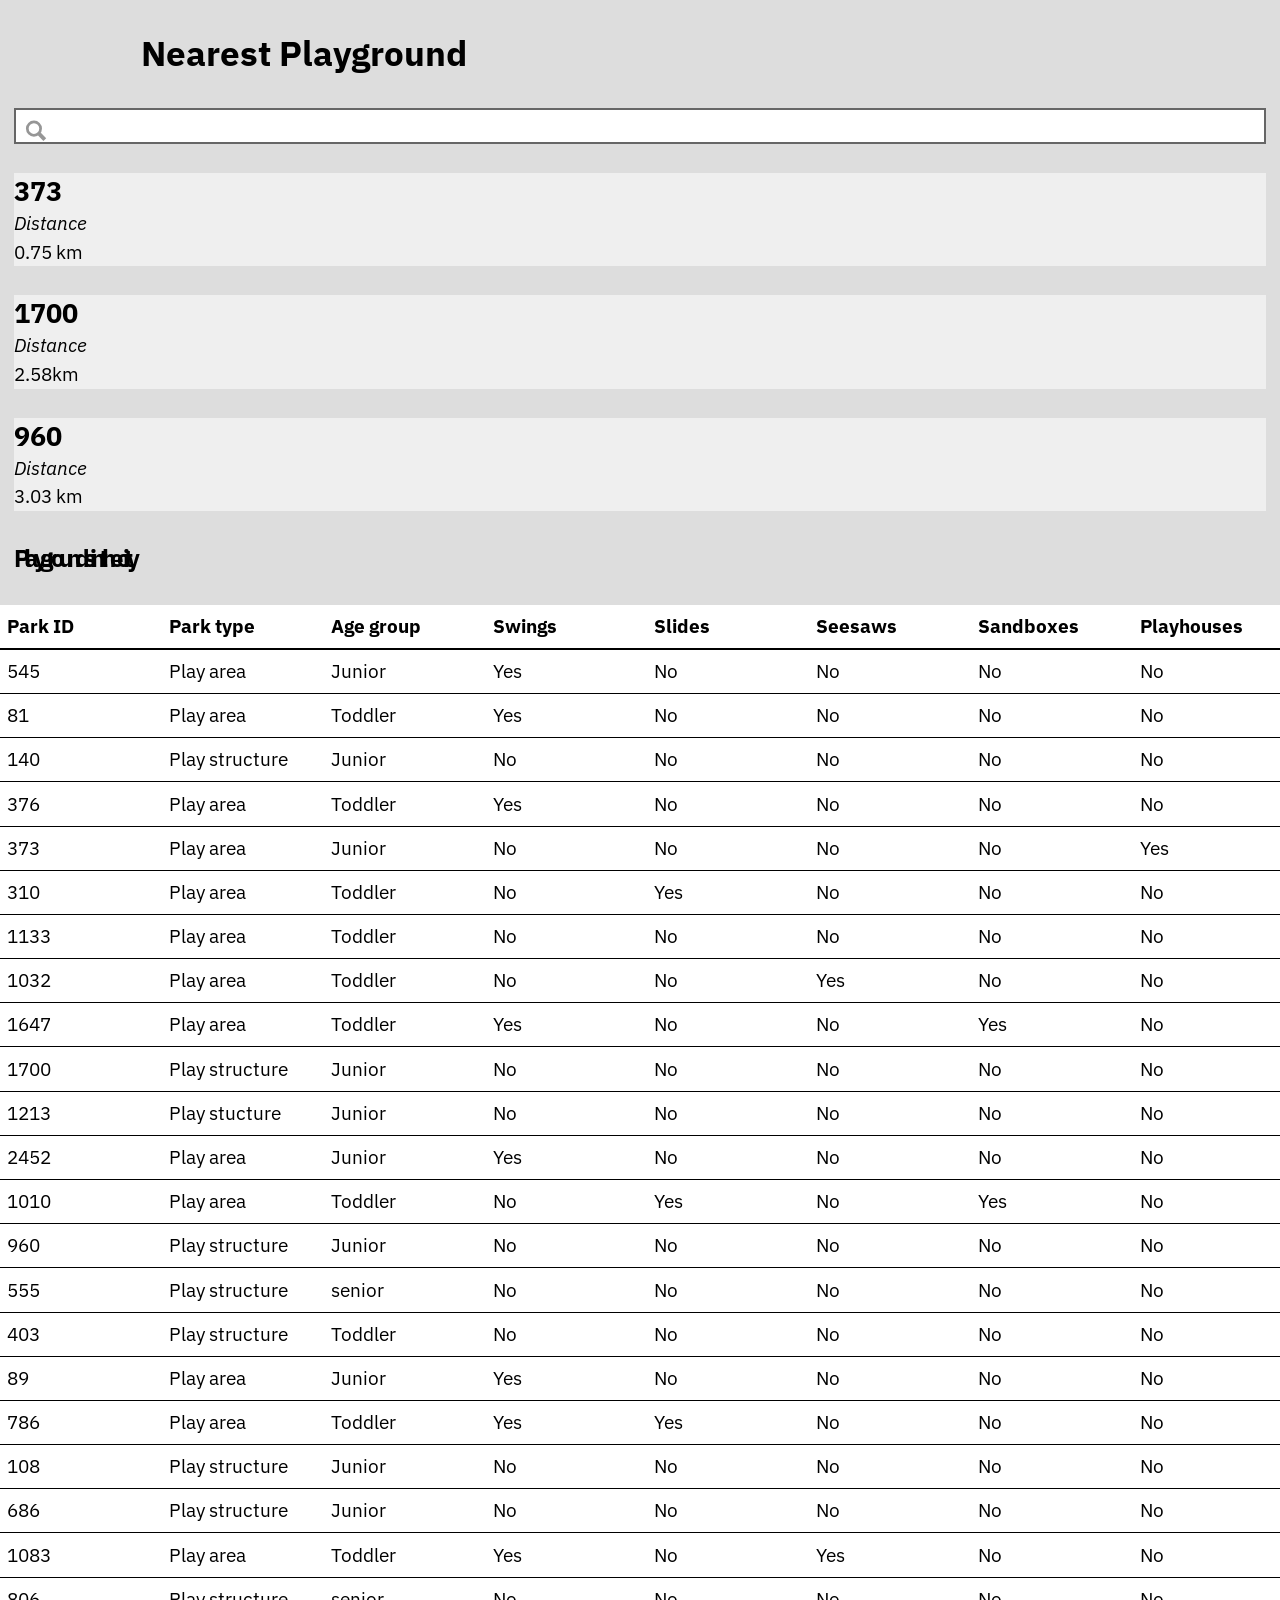
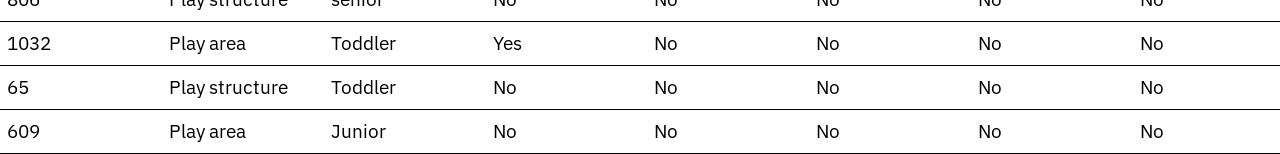
==== commit 6fdb0f5e: "Auto indent the html" ====
--- a/index.html
+++ b/index.html
@@ -8,45 +8,345 @@
   <link href="css/modules.css" rel="stylesheet">
   <link href="css/type.css" rel="stylesheet">
   <link href="css/main.css" rel="stylesheet">
+  <link href="https://fonts.googleapis.com/css?family=IBM+Plex+Sans:400,500,600&display=swap" rel="stylesheet">
 </head>
 <body>
 
-  <div class="grid">
-    <div class="unit">
-      <i class="icon i-200"><img src="images/logo.svg" alt="">
-      </i>
-        <div class="playground">
-          <h1>Nearest Playground</h1>
+  <div class="grid pad-0 push-0">
+
+    <div class="unit xs-1 gutter-1-2">
+
+      <img class="logo" src="images/logo.svg" alt="">
+
+      <div class="wrapper">
+        <h1>Nearest Playground</h1>
+      </div>
+
+      <div class="push">
+        <div class="searchbar">
+          <input type="search" id="search" action="#">
+          <i class="icon i-24 searchicon"><svg xmlns="http://www.w3.org/2000/svg" width="256" height="256" viewBox="0 0 256 256"><path fill="#969696" d="M166.7 42a85.6 85.6 0 1 0 0 121.1 85.5 85.5 0 0 0 0-121.1zm-20.6 100.5a56.5 56.5 0 1 1 0-79.9 56.6 56.6 0 0 1 0 79.9z"/><path fill="#969696" d="M147.419 173.705l29.415-29.415 59.814 59.814-29.415 29.415z"/></svg></i>
         </div>
-      <div>
-        <label for="search"></label>
-        <input id="search" type="search" action="#">
-      </div>
-      <div class="">
-      <table class="">
-      <caption class=""></caption>
-      <thead>
-        <tr>
-          <th class="park" scope="col">Park ID</th>
-          <th class="type" scope="col">Park type</th>
-          <th class="age" scope="col">Age group</th>
-          <th class="swing" scope="col">Swings</th>
-          <th class="slide" scope="col">Slides</th>
-          <th class="seesaw" scope="col">Seesaws</th>
-          <th class="sand" scope="col">Sandboxes</th>
-          <th class="house" scope="col">Playhouses</th>
-        </tr>
-      </thead>
-      <tbody>
-        <tr>
-          <th class="not-bold italic" scope="row">PSR B1257+12 A</th>
-          <td>Lich pulsar</td>
-          <td>1992</td>
-          <td>2300 ly</td>
-          <td>First confirmed exoplanet</td>
-        </tr>
-      </div>
+      </div>
+
+      <div class="cards">
+        <h3 class="push-0">373</h3>
+        <p class="italic push-0">Distance</p>
+        <p>0.75 km</p>
+      </div>
+      <div class="cards">
+        <h3 class="push-0">1700</h3>
+        <p class="italic push-0">Distance</p>
+        <p>2.58km</p>
+      </div>
+      <div class="cards">
+        <h3 class="push-0">960</h3>
+        <p class="italic push-0">Distance</p>
+        <p>3.03 km</p>
+      </div>
+
     </div>
-  </div>
-</body>
-</html>
+
+    <h2 class="giga gutter-1-2">Playgrounds in the city</h2>
+
+    <div class="grid">
+      <div class="unit xs-1 pad-l-1-2">
+        <div class="table-wrapper scrollable">
+
+          <table class="push-0">
+            <thead>
+              <tr>
+                <th class="park" scope="col">Park ID</th>
+                <th class="type" scope="col">Park type</th>
+                <th class="age" scope="col">Age group</th>
+                <th class="swing" scope="col">Swings</th>
+                <th class="slide" scope="col">Slides</th>
+                <th class="seesaw" scope="col">Seesaws</th>
+                <th class="sand" scope="col">Sandboxes</th>
+                <th class="house" scope="col">Playhouses</th>
+              </tr>
+            </thead>
+            <tbody>
+
+              <tr>
+                <th class="not-bold" scope="row">545</th>
+                <td>Play area</td>
+                <td>Junior</td>
+                <td>Yes</td>
+                <td>No</td>
+                <td>No</td>
+                <td>No</td>
+                <td>No</td>
+              </tr>
+
+              <tr>
+                <th class="not-bold" scope="row">81</th>
+                <td>Play area</td>
+                <td>Toddler</td>
+                <td>Yes</td>
+                <td>No</td>
+                <td>No</td>
+                <td>No</td>
+                <td>No</td>
+              </tr>
+
+              <tr>
+                <th class="not-bold" scope="row">140</th>
+                <td>Play structure</td>
+                <td>Junior</td>
+                <td>No</td>
+                <td>No</td>
+                <td>No</td>
+                <td>No</td>
+                <td>No</td>
+              </tr>
+
+              <tr>
+                <th class="not-bold" scope="row">376</th>
+                <td>Play area</td>
+                <td>Toddler</td>
+                <td>Yes</td>
+                <td>No</td>
+                <td>No</td>
+                <td>No</td>
+                <td>No</td>
+              </tr>
+
+              <tr>
+                <th class="not-bold" scope="row">373</th>
+                <td>Play area</td>
+                <td>Junior</td>
+                <td>No</td>
+                <td>No</td>
+                <td>No</td>
+                <td>No</td>
+                <td>Yes</td>
+              </tr>
+
+              <tr>
+                <th class="not-bold" scope="row">310</th>
+                <td>Play area</td>
+                <td>Toddler</td>
+                <td>No</td>
+                <td>Yes</td>
+                <td>No</td>
+                <td>No</td>
+                <td>No</td>
+              </tr>
+
+              <tr>
+                <th class="not-bold" scope="row">1133</th>
+                <td>Play area</td>
+                <td>Toddler</td>
+                <td>No</td>
+                <td>No</td>
+                <td>No</td>
+                <td>No</td>
+                <td>No</td>
+              </tr>
+
+              <tr>
+                <th class="not-bold" scope="row">1032</th>
+                <td>Play area</td>
+                <td>Toddler</td>
+                <td>No</td>
+                <td>No</td>
+                <td>Yes</td>
+                <td>No</td>
+                <td>No</td>
+              </tr>
+
+              <tr>
+                <th class="not-bold" scope="row">1647</th>
+                <td>Play area</td>
+                <td>Toddler</td>
+                <td>Yes</td>
+                <td>No</td>
+                <td>No</td>
+                <td>Yes</td>
+                <td>No</td>
+              </tr>
+
+              <tr>
+                <th class="not-bold" scope="row">1700</th>
+                <td>Play structure</td>
+                <td>Junior</td>
+                <td>No</td>
+                <td>No</td>
+                <td>No</td>
+                <td>No</td>
+                <td>No</td>
+              </tr>
+
+              <tr>
+                <th class="not-bold" scope="row">1213</th>
+                <td>Play stucture</td>
+                <td>Junior</td>
+                <td>No</td>
+                <td>No</td>
+                <td>No</td>
+                <td>No</td>
+                <td>No</td>
+              </tr>
+
+              <tr>
+                <th class="not-bold" scope="row">2452</th>
+                <td>Play area</td>
+                <td>Junior</td>
+                <td>Yes</td>
+                <td>No</td>
+                <td>No</td>
+                <td>No</td>
+                <td>No</td>
+              </tr>
+
+              <tr>
+                <th class="not-bold" scope="row">1010</th>
+                <td>Play area</td>
+                <td>Toddler</td>
+                <td>No</td>
+                <td>Yes</td>
+                <td>No</td>
+                <td>Yes</td>
+                <td>No</td>
+              </tr>
+
+              <tr>
+                <th class="not-bold" scope="row">960</th>
+                <td>Play structure</td>
+                <td>Junior</td>
+                <td>No</td>
+                <td>No</td>
+                <td>No</td>
+                <td>No</td>
+                <td>No</td>
+              </tr>
+
+              <tr>
+                <th class="not-bold" scope="row">555</th>
+                <td>Play structure</td>
+                <td>senior</td>
+                <td>No</td>
+                <td>No</td>
+                <td>No</td>
+                <td>No</td>
+                <td>No</td>
+              </tr>
+
+              <tr>
+                <th class="not-bold" scope="row">403</th>
+                <td>Play structure</td>
+                <td>Toddler</td>
+                <td>No</td>
+                <td>No</td>
+                <td>No</td>
+                <td>No</td>
+                <td>No</td>
+              </tr>
+
+              <tr>
+                <th class="not-bold" scope="row">89</th>
+                <td>Play area</td>
+                <td>Junior</td>
+                <td>Yes</td>
+                <td>No</td>
+                <td>No</td>
+                <td>No</td>
+                <td>No</td>
+              </tr>
+
+              <tr>
+                <th class="not-bold" scope="row">786</th>
+                <td>Play area</td>
+                <td>Toddler</td>
+                <td>Yes</td>
+                <td>Yes</td>
+                <td>No</td>
+                <td>No</td>
+                <td>No</td>
+              </tr>
+
+              <tr>
+                <th class="not-bold" scope="row">108</th>
+                <td>Play structure</td>
+                <td>Junior</td>
+                <td>No</td>
+                <td>No</td>
+                <td>No</td>
+                <td>No</td>
+                <td>No</td>
+              </tr>
+
+              <tr>
+                <th class="not-bold" scope="row">686</th>
+                <td>Play structure</td>
+                <td>Junior</td>
+                <td>No</td>
+                <td>No</td>
+                <td>No</td>
+                <td>No</td>
+                <td>No</td>
+              </tr>
+
+              <tr>
+                <th class="not-bold" scope="row">1083</th>
+                <td>Play area</td>
+                <td>Toddler</td>
+                <td>Yes</td>
+                <td>No</td>
+                <td>Yes</td>
+                <td>No</td>
+                <td>No</td>
+              </tr>
+
+              <tr>
+                <th class="not-bold" scope="row">806</th>
+                <td>Play structure</td>
+                <td>senior</td>
+                <td>No</td>
+                <td>No</td>
+                <td>No</td>
+                <td>No</td>
+                <td>No</td>
+              </tr>
+
+              <tr>
+                <th class="not-bold" scope="row">1032</th>
+                <td>Play area</td>
+                <td>Toddler</td>
+                <td>Yes</td>
+                <td>No</td>
+                <td>No</td>
+                <td>No</td>
+                <td>No</td>
+              </tr>
+
+              <tr>
+                <th class="not-bold" scope="row">65</th>
+                <td>Play structure</td>
+                <td>Toddler</td>
+                <td>No</td>
+                <td>No</td>
+                <td>No</td>
+                <td>No</td>
+                <td>No</td>
+              </tr>
+
+              <tr>
+                <th class="not-bold" scope="row">609</th>
+                <td>Play area</td>
+                <td>Junior</td>
+                <td>No</td>
+                <td>No</td>
+                <td>No</td>
+                <td>No</td>
+                <td>No</td>
+              </tr>
+
+            </div>
+          </div>
+        </div>
+      </table>
+    </div>
+  </body>
+  </html>
--- a/css/main.css
+++ b/css/main.css
@@ -0,0 +1,75 @@
+html {
+  font-family: "IBM Plex Sans", sans-serif;
+  background-color: #ddd;
+}
+
+.searchbar {
+  position: relative;
+  padding: 0;
+  margin: 0;
+}
+
+.search {
+  height: 20px;
+  margin: 0;
+  padding-left: 30px;
+}
+
+.searchicon {
+  position: absolute;
+  bottom: 1px;
+  left: 10px;
+
+  /* width:10px;
+  height:10px; */
+}
+
+.logo {
+  max-width: 200px;
+}
+
+.table-wrapper {
+  overflow: hidden;
+}
+
+table {
+  background-color: #fff;
+  /* width: 800px; */
+  margin: 0 auto;
+}
+
+.cards {
+  background-color: #efefef;
+}
+
+@media only screen and (min-width: 25em) {
+
+  .table-wrapper {
+    overflow: visible;
+  }
+
+}
+
+@media only screen and (min-width: 38em) {
+
+  .table-wrapper {
+    overflow: visible;
+  }
+
+}
+
+@media only screen and (min-width: 60em) {
+
+  .table-wrapper {
+    overflow: visible;
+  }
+
+}
+
+@media only screen and (min-width: 90em) {
+
+  .table-wrapper {
+    overflow: visible;
+  }
+
+}
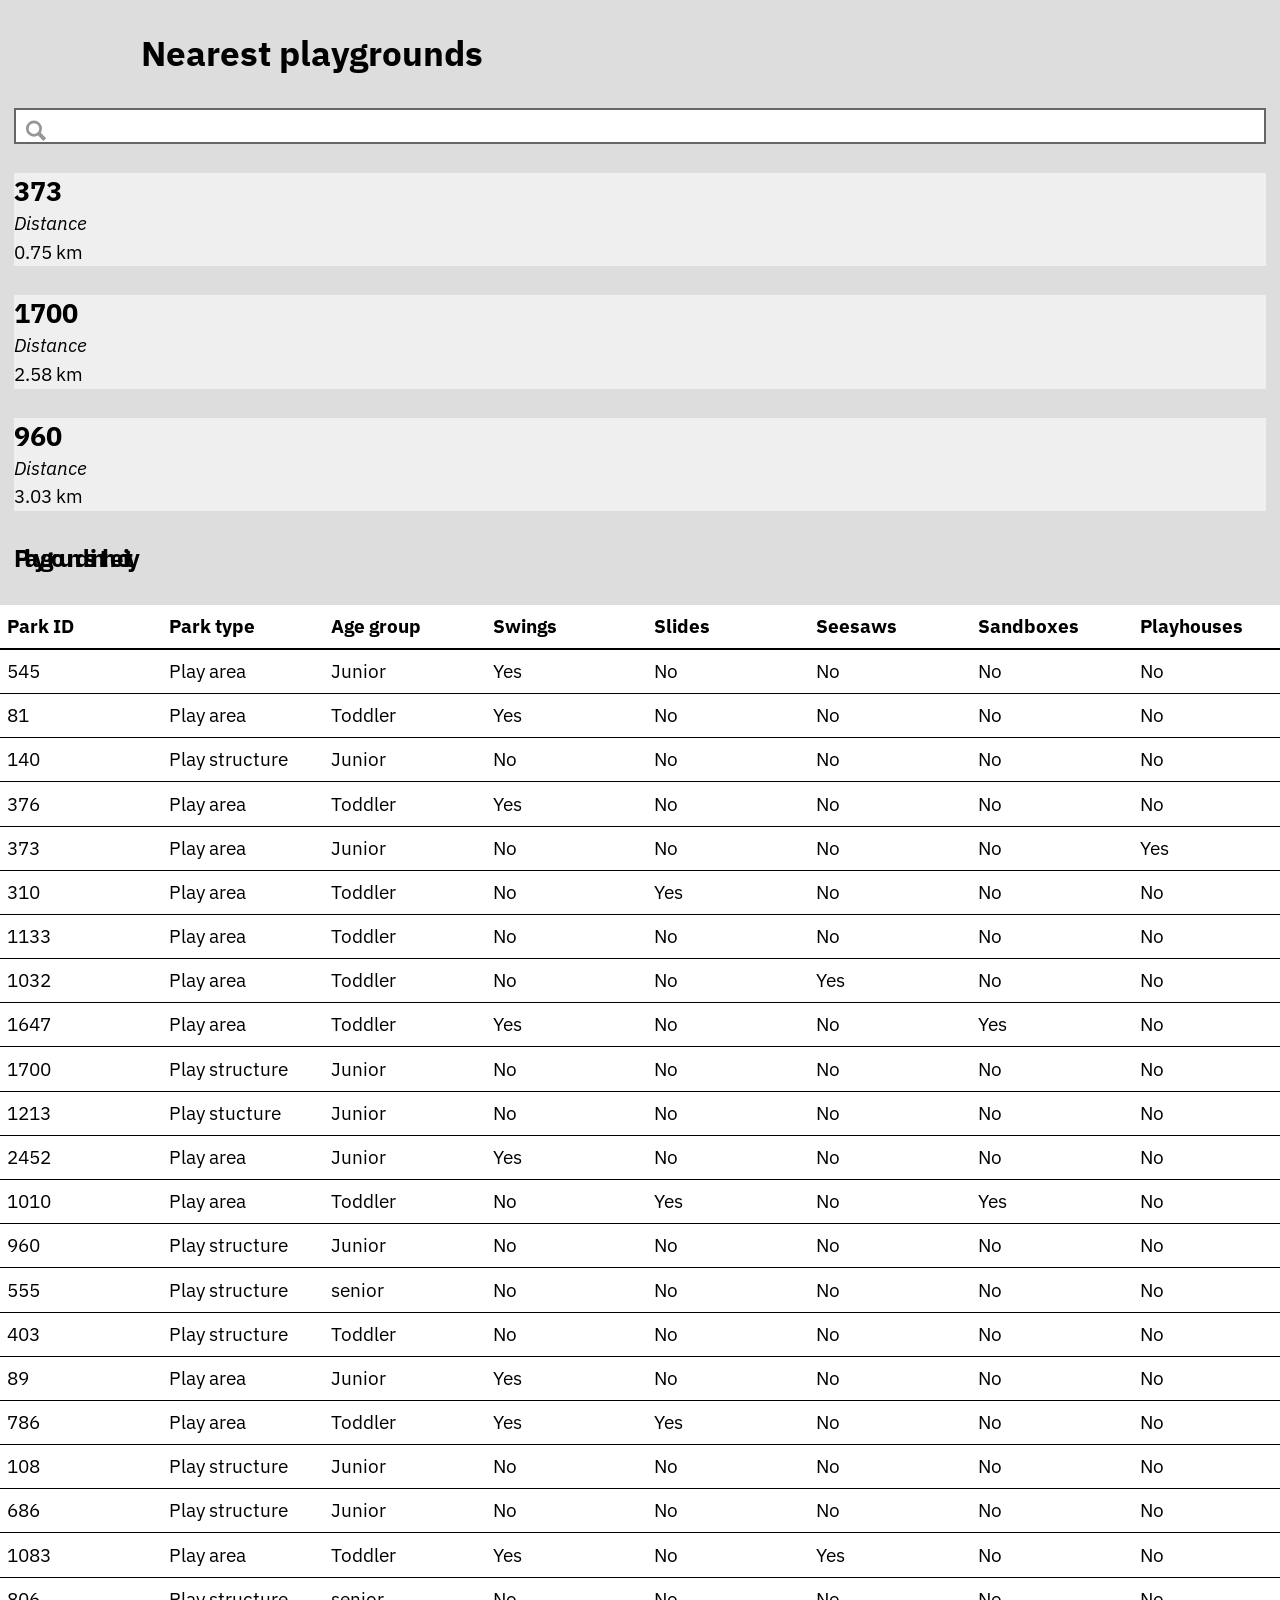
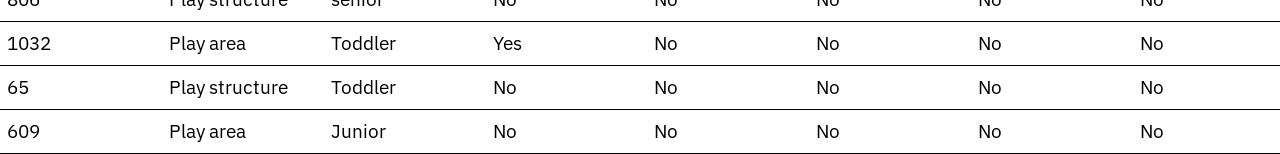
==== commit 6fa7c1cf: "CHange title of html add action to form class instead of input" ====
--- a/index.html
+++ b/index.html
@@ -2,7 +2,7 @@
 <html lang="en-ca">
 <head>
   <meta charset="utf-8">
-  <title>More than just datum</title>
+  <title>Playground Finder</title>
   <meta name="viewport" content="width=device-width,initial-scale=1">
   <link href="css/grid.css" rel="stylesheet">
   <link href="css/modules.css" rel="stylesheet">
@@ -19,14 +19,16 @@
       <img class="logo" src="images/logo.svg" alt="">
 
       <div class="wrapper">
-        <h1>Nearest Playground</h1>
+        <h1>Nearest playgrounds</h1>
       </div>
 
       <div class="push">
-        <div class="searchbar">
-          <input type="search" id="search" action="#">
+        <form class="searchbar" action="#">
+          <input type="search" id="search">
+          <label title="Search">
           <i class="icon i-24 searchicon"><svg xmlns="http://www.w3.org/2000/svg" width="256" height="256" viewBox="0 0 256 256"><path fill="#969696" d="M166.7 42a85.6 85.6 0 1 0 0 121.1 85.5 85.5 0 0 0 0-121.1zm-20.6 100.5a56.5 56.5 0 1 1 0-79.9 56.6 56.6 0 0 1 0 79.9z"/><path fill="#969696" d="M147.419 173.705l29.415-29.415 59.814 59.814-29.415 29.415z"/></svg></i>
-        </div>
+        </label>
+      </form>
       </div>
 
       <div class="cards">
@@ -37,7 +39,7 @@
       <div class="cards">
         <h3 class="push-0">1700</h3>
         <p class="italic push-0">Distance</p>
-        <p>2.58km</p>
+        <p>2.58 km</p>
       </div>
       <div class="cards">
         <h3 class="push-0">960</h3>
@@ -343,7 +345,6 @@
                 <td>No</td>
               </tr>
 
-            </div>
           </div>
         </div>
       </table>
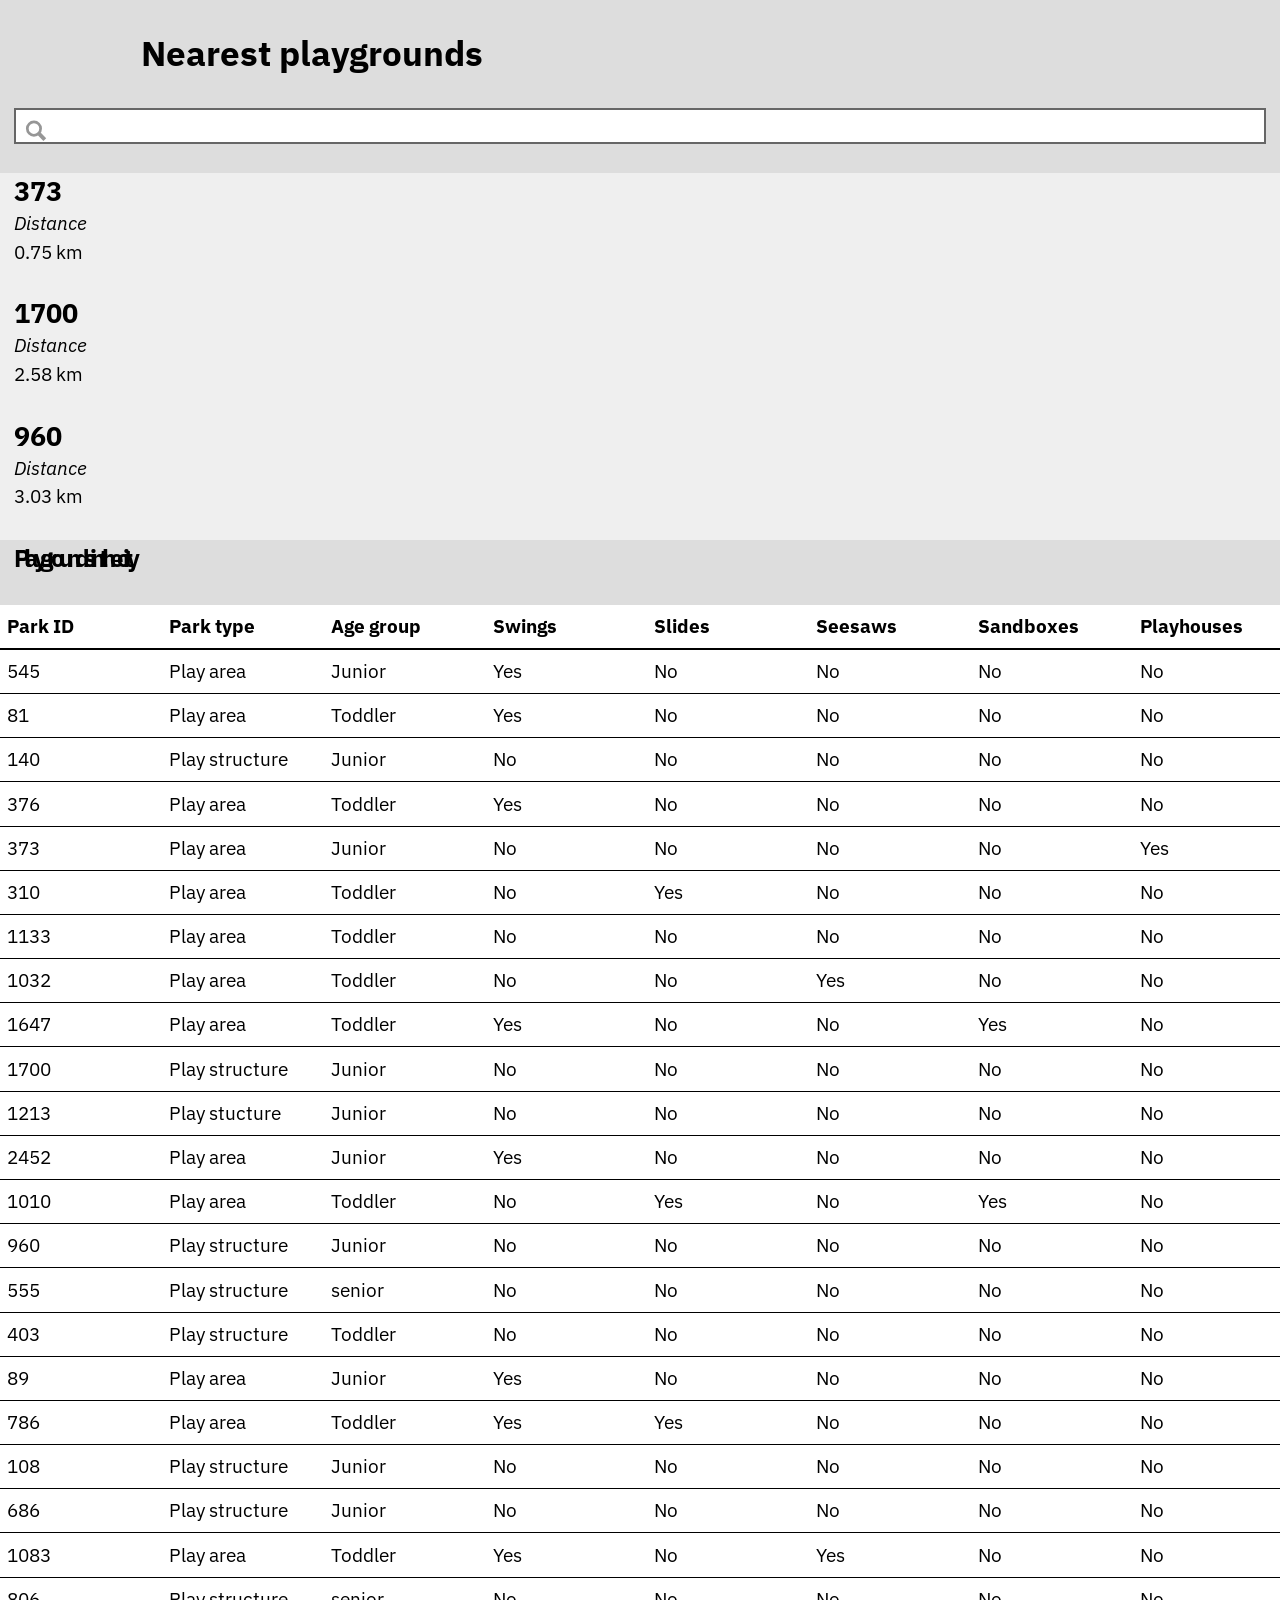
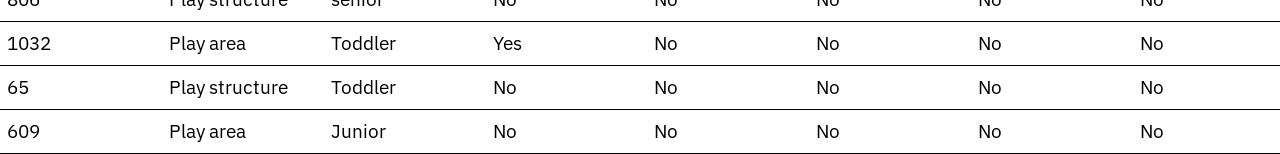
==== commit c84f5424: "Troubleshoot placement of divs" ====
--- a/index.html
+++ b/index.html
@@ -4,17 +4,17 @@
   <meta charset="utf-8">
   <title>Playground Finder</title>
   <meta name="viewport" content="width=device-width,initial-scale=1">
+  <link href="css/modules.css" rel="stylesheet">
   <link href="css/grid.css" rel="stylesheet">
-  <link href="css/modules.css" rel="stylesheet">
   <link href="css/type.css" rel="stylesheet">
   <link href="css/main.css" rel="stylesheet">
   <link href="https://fonts.googleapis.com/css?family=IBM+Plex+Sans:400,500,600&display=swap" rel="stylesheet">
 </head>
+
 <body>
-
-  <div class="grid pad-0 push-0">
-
-    <div class="unit xs-1 gutter-1-2">
+<div class="grid pad-0 push-0">
+
+  <div class="unit xs-1 gutter-1-2">
 
       <img class="logo" src="images/logo.svg" alt="">
 
@@ -22,14 +22,18 @@
         <h1>Nearest playgrounds</h1>
       </div>
 
-      <div class="push">
-        <form class="searchbar" action="#">
-          <input type="search" id="search">
-          <label title="Search">
-          <i class="icon i-24 searchicon"><svg xmlns="http://www.w3.org/2000/svg" width="256" height="256" viewBox="0 0 256 256"><path fill="#969696" d="M166.7 42a85.6 85.6 0 1 0 0 121.1 85.5 85.5 0 0 0 0-121.1zm-20.6 100.5a56.5 56.5 0 1 1 0-79.9 56.6 56.6 0 0 1 0 79.9z"/><path fill="#969696" d="M147.419 173.705l29.415-29.415 59.814 59.814-29.415 29.415z"/></svg></i>
-        </label>
-      </form>
-      </div>
+          <div class="push">
+            <form class="searchbar" action="#">
+              <input type="search" id="search">
+              <label title="Search">
+              <i class="icon i-24 searchicon"><svg xmlns="http://www.w3.org/2000/svg" width="256" height="256" viewBox="0 0 256 256"><path fill="#969696" d="M166.7 42a85.6 85.6 0 1 0 0 121.1 85.5 85.5 0 0 0 0-121.1zm-20.6 100.5a56.5 56.5 0 1 1 0-79.9 56.6 56.6 0 0 1 0 79.9z"/><path fill="#969696" d="M147.419 173.705l29.415-29.415 59.814 59.814-29.415 29.415z"/></svg></i>
+              </label>
+            </form>
+          </div>
+
+  </div>
+
+  <div class="unit xs-1 gutter-1-2 cards">
 
       <div class="cards">
         <h3 class="push-0">373</h3>
@@ -47,10 +51,11 @@
         <p>3.03 km</p>
       </div>
 
-    </div>
+  </div>
 
     <h2 class="giga gutter-1-2">Playgrounds in the city</h2>
 
+    <div class="unit xs-1">
     <div class="grid">
       <div class="unit xs-1 pad-l-1-2">
         <div class="table-wrapper scrollable">
@@ -344,10 +349,14 @@
                 <td>No</td>
                 <td>No</td>
               </tr>
-
-          </div>
+            </tbody>
+          </table>
+
+
         </div>
-      </table>
-    </div>
-  </body>
-  </html>
+        </div>
+        </div>
+        </div>
+</div>
+</body>
+</html>
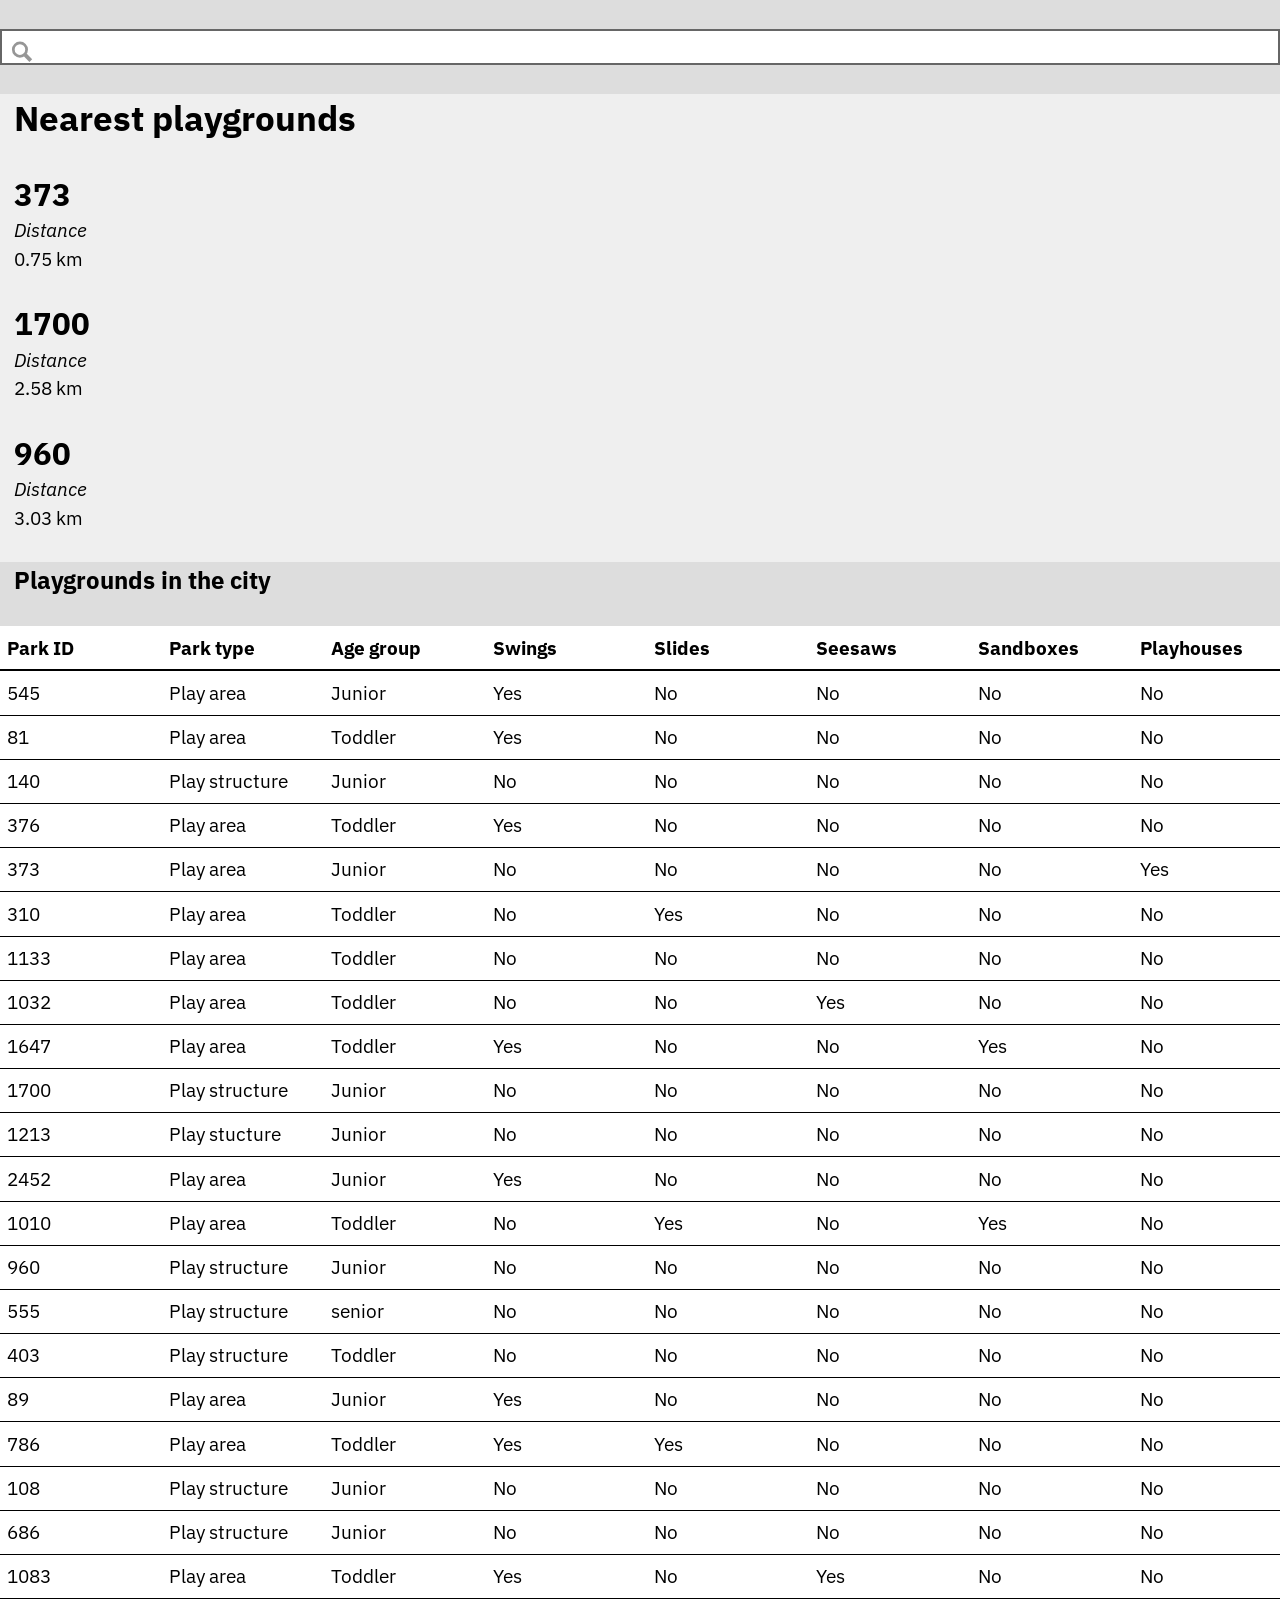
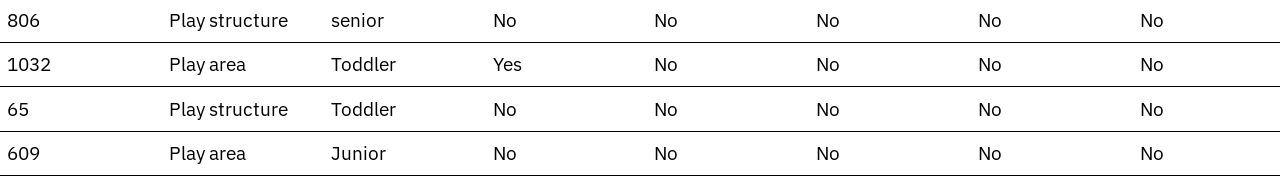
==== commit 40cd3f82: "Reset indentation of html" ====
--- a/index.html
+++ b/index.html
@@ -12,351 +12,342 @@
 </head>
 
 <body>
-<div class="grid pad-0 push-0">
-
-  <div class="unit xs-1 gutter-1-2">
-
-      <img class="logo" src="images/logo.svg" alt="">
-
-      <div class="wrapper">
-        <h1>Nearest playgrounds</h1>
-      </div>
-
-          <div class="push">
-            <form class="searchbar" action="#">
-              <input type="search" id="search">
-              <label title="Search">
-              <i class="icon i-24 searchicon"><svg xmlns="http://www.w3.org/2000/svg" width="256" height="256" viewBox="0 0 256 256"><path fill="#969696" d="M166.7 42a85.6 85.6 0 1 0 0 121.1 85.5 85.5 0 0 0 0-121.1zm-20.6 100.5a56.5 56.5 0 1 1 0-79.9 56.6 56.6 0 0 1 0 79.9z"/><path fill="#969696" d="M147.419 173.705l29.415-29.415 59.814 59.814-29.415 29.415z"/></svg></i>
-              </label>
-            </form>
-          </div>
-
-  </div>
-
-  <div class="unit xs-1 gutter-1-2 cards">
-
-      <div class="cards">
-        <h3 class="push-0">373</h3>
-        <p class="italic push-0">Distance</p>
-        <p>0.75 km</p>
-      </div>
-      <div class="cards">
-        <h3 class="push-0">1700</h3>
-        <p class="italic push-0">Distance</p>
-        <p>2.58 km</p>
-      </div>
-      <div class="cards">
-        <h3 class="push-0">960</h3>
-        <p class="italic push-0">Distance</p>
-        <p>3.03 km</p>
-      </div>
-
-  </div>
-
-    <h2 class="giga gutter-1-2">Playgrounds in the city</h2>
-
-    <div class="unit xs-1">
-    <div class="grid">
-      <div class="unit xs-1 pad-l-1-2">
-        <div class="table-wrapper scrollable">
-
-          <table class="push-0">
-            <thead>
-              <tr>
-                <th class="park" scope="col">Park ID</th>
-                <th class="type" scope="col">Park type</th>
-                <th class="age" scope="col">Age group</th>
-                <th class="swing" scope="col">Swings</th>
-                <th class="slide" scope="col">Slides</th>
-                <th class="seesaw" scope="col">Seesaws</th>
-                <th class="sand" scope="col">Sandboxes</th>
-                <th class="house" scope="col">Playhouses</th>
-              </tr>
-            </thead>
-            <tbody>
-
-              <tr>
-                <th class="not-bold" scope="row">545</th>
-                <td>Play area</td>
-                <td>Junior</td>
-                <td>Yes</td>
-                <td>No</td>
-                <td>No</td>
-                <td>No</td>
-                <td>No</td>
-              </tr>
-
-              <tr>
-                <th class="not-bold" scope="row">81</th>
-                <td>Play area</td>
-                <td>Toddler</td>
-                <td>Yes</td>
-                <td>No</td>
-                <td>No</td>
-                <td>No</td>
-                <td>No</td>
-              </tr>
-
-              <tr>
-                <th class="not-bold" scope="row">140</th>
-                <td>Play structure</td>
-                <td>Junior</td>
-                <td>No</td>
-                <td>No</td>
-                <td>No</td>
-                <td>No</td>
-                <td>No</td>
-              </tr>
-
-              <tr>
-                <th class="not-bold" scope="row">376</th>
-                <td>Play area</td>
-                <td>Toddler</td>
-                <td>Yes</td>
-                <td>No</td>
-                <td>No</td>
-                <td>No</td>
-                <td>No</td>
-              </tr>
-
-              <tr>
-                <th class="not-bold" scope="row">373</th>
-                <td>Play area</td>
-                <td>Junior</td>
-                <td>No</td>
-                <td>No</td>
-                <td>No</td>
-                <td>No</td>
-                <td>Yes</td>
-              </tr>
-
-              <tr>
-                <th class="not-bold" scope="row">310</th>
-                <td>Play area</td>
-                <td>Toddler</td>
-                <td>No</td>
-                <td>Yes</td>
-                <td>No</td>
-                <td>No</td>
-                <td>No</td>
-              </tr>
-
-              <tr>
-                <th class="not-bold" scope="row">1133</th>
-                <td>Play area</td>
-                <td>Toddler</td>
-                <td>No</td>
-                <td>No</td>
-                <td>No</td>
-                <td>No</td>
-                <td>No</td>
-              </tr>
-
-              <tr>
-                <th class="not-bold" scope="row">1032</th>
-                <td>Play area</td>
-                <td>Toddler</td>
-                <td>No</td>
-                <td>No</td>
-                <td>Yes</td>
-                <td>No</td>
-                <td>No</td>
-              </tr>
-
-              <tr>
-                <th class="not-bold" scope="row">1647</th>
-                <td>Play area</td>
-                <td>Toddler</td>
-                <td>Yes</td>
-                <td>No</td>
-                <td>No</td>
-                <td>Yes</td>
-                <td>No</td>
-              </tr>
-
-              <tr>
-                <th class="not-bold" scope="row">1700</th>
-                <td>Play structure</td>
-                <td>Junior</td>
-                <td>No</td>
-                <td>No</td>
-                <td>No</td>
-                <td>No</td>
-                <td>No</td>
-              </tr>
-
-              <tr>
-                <th class="not-bold" scope="row">1213</th>
-                <td>Play stucture</td>
-                <td>Junior</td>
-                <td>No</td>
-                <td>No</td>
-                <td>No</td>
-                <td>No</td>
-                <td>No</td>
-              </tr>
-
-              <tr>
-                <th class="not-bold" scope="row">2452</th>
-                <td>Play area</td>
-                <td>Junior</td>
-                <td>Yes</td>
-                <td>No</td>
-                <td>No</td>
-                <td>No</td>
-                <td>No</td>
-              </tr>
-
-              <tr>
-                <th class="not-bold" scope="row">1010</th>
-                <td>Play area</td>
-                <td>Toddler</td>
-                <td>No</td>
-                <td>Yes</td>
-                <td>No</td>
-                <td>Yes</td>
-                <td>No</td>
-              </tr>
-
-              <tr>
-                <th class="not-bold" scope="row">960</th>
-                <td>Play structure</td>
-                <td>Junior</td>
-                <td>No</td>
-                <td>No</td>
-                <td>No</td>
-                <td>No</td>
-                <td>No</td>
-              </tr>
-
-              <tr>
-                <th class="not-bold" scope="row">555</th>
-                <td>Play structure</td>
-                <td>senior</td>
-                <td>No</td>
-                <td>No</td>
-                <td>No</td>
-                <td>No</td>
-                <td>No</td>
-              </tr>
-
-              <tr>
-                <th class="not-bold" scope="row">403</th>
-                <td>Play structure</td>
-                <td>Toddler</td>
-                <td>No</td>
-                <td>No</td>
-                <td>No</td>
-                <td>No</td>
-                <td>No</td>
-              </tr>
-
-              <tr>
-                <th class="not-bold" scope="row">89</th>
-                <td>Play area</td>
-                <td>Junior</td>
-                <td>Yes</td>
-                <td>No</td>
-                <td>No</td>
-                <td>No</td>
-                <td>No</td>
-              </tr>
-
-              <tr>
-                <th class="not-bold" scope="row">786</th>
-                <td>Play area</td>
-                <td>Toddler</td>
-                <td>Yes</td>
-                <td>Yes</td>
-                <td>No</td>
-                <td>No</td>
-                <td>No</td>
-              </tr>
-
-              <tr>
-                <th class="not-bold" scope="row">108</th>
-                <td>Play structure</td>
-                <td>Junior</td>
-                <td>No</td>
-                <td>No</td>
-                <td>No</td>
-                <td>No</td>
-                <td>No</td>
-              </tr>
-
-              <tr>
-                <th class="not-bold" scope="row">686</th>
-                <td>Play structure</td>
-                <td>Junior</td>
-                <td>No</td>
-                <td>No</td>
-                <td>No</td>
-                <td>No</td>
-                <td>No</td>
-              </tr>
-
-              <tr>
-                <th class="not-bold" scope="row">1083</th>
-                <td>Play area</td>
-                <td>Toddler</td>
-                <td>Yes</td>
-                <td>No</td>
-                <td>Yes</td>
-                <td>No</td>
-                <td>No</td>
-              </tr>
-
-              <tr>
-                <th class="not-bold" scope="row">806</th>
-                <td>Play structure</td>
-                <td>senior</td>
-                <td>No</td>
-                <td>No</td>
-                <td>No</td>
-                <td>No</td>
-                <td>No</td>
-              </tr>
-
-              <tr>
-                <th class="not-bold" scope="row">1032</th>
-                <td>Play area</td>
-                <td>Toddler</td>
-                <td>Yes</td>
-                <td>No</td>
-                <td>No</td>
-                <td>No</td>
-                <td>No</td>
-              </tr>
-
-              <tr>
-                <th class="not-bold" scope="row">65</th>
-                <td>Play structure</td>
-                <td>Toddler</td>
-                <td>No</td>
-                <td>No</td>
-                <td>No</td>
-                <td>No</td>
-                <td>No</td>
-              </tr>
-
-              <tr>
-                <th class="not-bold" scope="row">609</th>
-                <td>Play area</td>
-                <td>Junior</td>
-                <td>No</td>
-                <td>No</td>
-                <td>No</td>
-                <td>No</td>
-                <td>No</td>
-              </tr>
-            </tbody>
-          </table>
-
-
-        </div>
-        </div>
-        </div>
-        </div>
+<div class="grid">
+
+<div class="unit xs-1">
+<img class="logo" src="images/logo.svg" alt="">
+<div class="push">
+<form class="searchbar" action="#">
+<input type="search" id="search">
+<label title="Search">
+<i class="icon i-24 searchicon">
+<svg xmlns="http://www.w3.org/2000/svg" width="256" height="256" viewBox="0 0 256 256">
+<path fill="#969696" d="M166.7 42a85.6 85.6 0 1 0 0 121.1 85.5 85.5 0 0 0 0-121.1zm-20.6 100.5a56.5 56.5 0 1 1 0-79.9 56.6 56.6 0 0 1 0 79.9z"/>
+<path fill="#969696" d="M147.419 173.705l29.415-29.415 59.814 59.814-29.415 29.415z"/>
+</svg>
+</i>
+</label>
+</form>
+</div>
+</div>
+
+<div class="unit xs-1 gutter-1-2 cards">
+<div>
+<h1>Nearest playgrounds</h1>
+</div>
+<div class="cards">
+<h2 class="push-0">373</h3>
+<p class="italic push-0">Distance</p>
+<p>0.75 km</p>
+</div>
+<div class="cards">
+<h2 class="push-0">1700</h3>
+<p class="italic push-0">Distance</p>
+<p>2.58 km</p>
+</div>
+<div class="cards">
+<h2 class="push-0">960</h3>
+<p class="italic push-0">Distance</p>
+<p>3.03 km</p>
+</div>
+</div>
+
+<div class="unit xs-1 pad-l-1-2">
+<h2 class="giga gutter-1-2">Playgrounds in the city</h2>
+<div class="table-wrapper scrollable">
+<table class="push-0">
+<thead>
+<tr>
+<th class="park" scope="col">Park ID</th>
+<th class="type" scope="col">Park type</th>
+<th class="age" scope="col">Age group</th>
+<th class="swing" scope="col">Swings</th>
+<th class="slide" scope="col">Slides</th>
+<th class="seesaw" scope="col">Seesaws</th>
+<th class="sand" scope="col">Sandboxes</th>
+<th class="house" scope="col">Playhouses</th>
+</tr>
+</thead>
+<tbody>
+
+<tr>
+<th class="not-bold" scope="row">545</th>
+<td>Play area</td>
+<td>Junior</td>
+<td>Yes</td>
+<td>No</td>
+<td>No</td>
+<td>No</td>
+<td>No</td>
+</tr>
+
+<tr>
+<th class="not-bold" scope="row">81</th>
+<td>Play area</td>
+<td>Toddler</td>
+<td>Yes</td>
+<td>No</td>
+<td>No</td>
+<td>No</td>
+<td>No</td>
+</tr>
+
+<tr>
+<th class="not-bold" scope="row">140</th>
+<td>Play structure</td>
+<td>Junior</td>
+<td>No</td>
+<td>No</td>
+<td>No</td>
+<td>No</td>
+<td>No</td>
+</tr>
+
+<tr>
+<th class="not-bold" scope="row">376</th>
+<td>Play area</td>
+<td>Toddler</td>
+<td>Yes</td>
+<td>No</td>
+<td>No</td>
+<td>No</td>
+<td>No</td>
+</tr>
+
+<tr>
+<th class="not-bold" scope="row">373</th>
+<td>Play area</td>
+<td>Junior</td>
+<td>No</td>
+<td>No</td>
+<td>No</td>
+<td>No</td>
+<td>Yes</td>
+</tr>
+
+<tr>
+<th class="not-bold" scope="row">310</th>
+<td>Play area</td>
+<td>Toddler</td>
+<td>No</td>
+<td>Yes</td>
+<td>No</td>
+<td>No</td>
+<td>No</td>
+</tr>
+
+<tr>
+<th class="not-bold" scope="row">1133</th>
+<td>Play area</td>
+<td>Toddler</td>
+<td>No</td>
+<td>No</td>
+<td>No</td>
+<td>No</td>
+<td>No</td>
+</tr>
+
+<tr>
+<th class="not-bold" scope="row">1032</th>
+<td>Play area</td>
+<td>Toddler</td>
+<td>No</td>
+<td>No</td>
+<td>Yes</td>
+<td>No</td>
+<td>No</td>
+</tr>
+
+<tr>
+<th class="not-bold" scope="row">1647</th>
+<td>Play area</td>
+<td>Toddler</td>
+<td>Yes</td>
+<td>No</td>
+<td>No</td>
+<td>Yes</td>
+<td>No</td>
+</tr>
+
+<tr>
+<th class="not-bold" scope="row">1700</th>
+<td>Play structure</td>
+<td>Junior</td>
+<td>No</td>
+<td>No</td>
+<td>No</td>
+<td>No</td>
+<td>No</td>
+</tr>
+
+<tr>
+<th class="not-bold" scope="row">1213</th>
+<td>Play stucture</td>
+<td>Junior</td>
+<td>No</td>
+<td>No</td>
+<td>No</td>
+<td>No</td>
+<td>No</td>
+</tr>
+
+<tr>
+<th class="not-bold" scope="row">2452</th>
+<td>Play area</td>
+<td>Junior</td>
+<td>Yes</td>
+<td>No</td>
+<td>No</td>
+<td>No</td>
+<td>No</td>
+</tr>
+
+<tr>
+<th class="not-bold" scope="row">1010</th>
+<td>Play area</td>
+<td>Toddler</td>
+<td>No</td>
+<td>Yes</td>
+<td>No</td>
+<td>Yes</td>
+<td>No</td>
+</tr>
+
+<tr>
+<th class="not-bold" scope="row">960</th>
+<td>Play structure</td>
+<td>Junior</td>
+<td>No</td>
+<td>No</td>
+<td>No</td>
+<td>No</td>
+<td>No</td>
+</tr>
+
+<tr>
+<th class="not-bold" scope="row">555</th>
+<td>Play structure</td>
+<td>senior</td>
+<td>No</td>
+<td>No</td>
+<td>No</td>
+<td>No</td>
+<td>No</td>
+</tr>
+
+<tr>
+<th class="not-bold" scope="row">403</th>
+<td>Play structure</td>
+<td>Toddler</td>
+<td>No</td>
+<td>No</td>
+<td>No</td>
+<td>No</td>
+<td>No</td>
+</tr>
+
+<tr>
+<th class="not-bold" scope="row">89</th>
+<td>Play area</td>
+<td>Junior</td>
+<td>Yes</td>
+<td>No</td>
+<td>No</td>
+<td>No</td>
+<td>No</td>
+</tr>
+
+<tr>
+<th class="not-bold" scope="row">786</th>
+<td>Play area</td>
+<td>Toddler</td>
+<td>Yes</td>
+<td>Yes</td>
+<td>No</td>
+<td>No</td>
+<td>No</td>
+</tr>
+
+<tr>
+<th class="not-bold" scope="row">108</th>
+<td>Play structure</td>
+<td>Junior</td>
+<td>No</td>
+<td>No</td>
+<td>No</td>
+<td>No</td>
+<td>No</td>
+</tr>
+
+<tr>
+<th class="not-bold" scope="row">686</th>
+<td>Play structure</td>
+<td>Junior</td>
+<td>No</td>
+<td>No</td>
+<td>No</td>
+<td>No</td>
+<td>No</td>
+</tr>
+
+<tr>
+<th class="not-bold" scope="row">1083</th>
+<td>Play area</td>
+<td>Toddler</td>
+<td>Yes</td>
+<td>No</td>
+<td>Yes</td>
+<td>No</td>
+<td>No</td>
+</tr>
+
+<tr>
+<th class="not-bold" scope="row">806</th>
+<td>Play structure</td>
+<td>senior</td>
+<td>No</td>
+<td>No</td>
+<td>No</td>
+<td>No</td>
+<td>No</td>
+</tr>
+
+<tr>
+<th class="not-bold" scope="row">1032</th>
+<td>Play area</td>
+<td>Toddler</td>
+<td>Yes</td>
+<td>No</td>
+<td>No</td>
+<td>No</td>
+<td>No</td>
+</tr>
+
+<tr>
+<th class="not-bold" scope="row">65</th>
+<td>Play structure</td>
+<td>Toddler</td>
+<td>No</td>
+<td>No</td>
+<td>No</td>
+<td>No</td>
+<td>No</td>
+</tr>
+
+<tr>
+<th class="not-bold" scope="row">609</th>
+<td>Play area</td>
+<td>Junior</td>
+<td>No</td>
+<td>No</td>
+<td>No</td>
+<td>No</td>
+<td>No</td>
+</tr>
+</tbody>
+</table>
+</div>
+</div>
 </div>
 </body>
 </html>
--- a/css/main.css
+++ b/css/main.css
@@ -28,9 +28,6 @@
   max-width: 200px;
 }
 
-.table-wrapper {
-  overflow: hidden;
-}
 
 table {
   background-color: #fff;
@@ -44,25 +41,18 @@
 
 @media only screen and (min-width: 25em) {
 
-  .table-wrapper {
-    overflow: visible;
-  }
+
 
 }
 
 @media only screen and (min-width: 38em) {
 
-  .table-wrapper {
-    overflow: visible;
-  }
 
 }
 
 @media only screen and (min-width: 60em) {
 
-  .table-wrapper {
-    overflow: visible;
-  }
+
 
 }
 
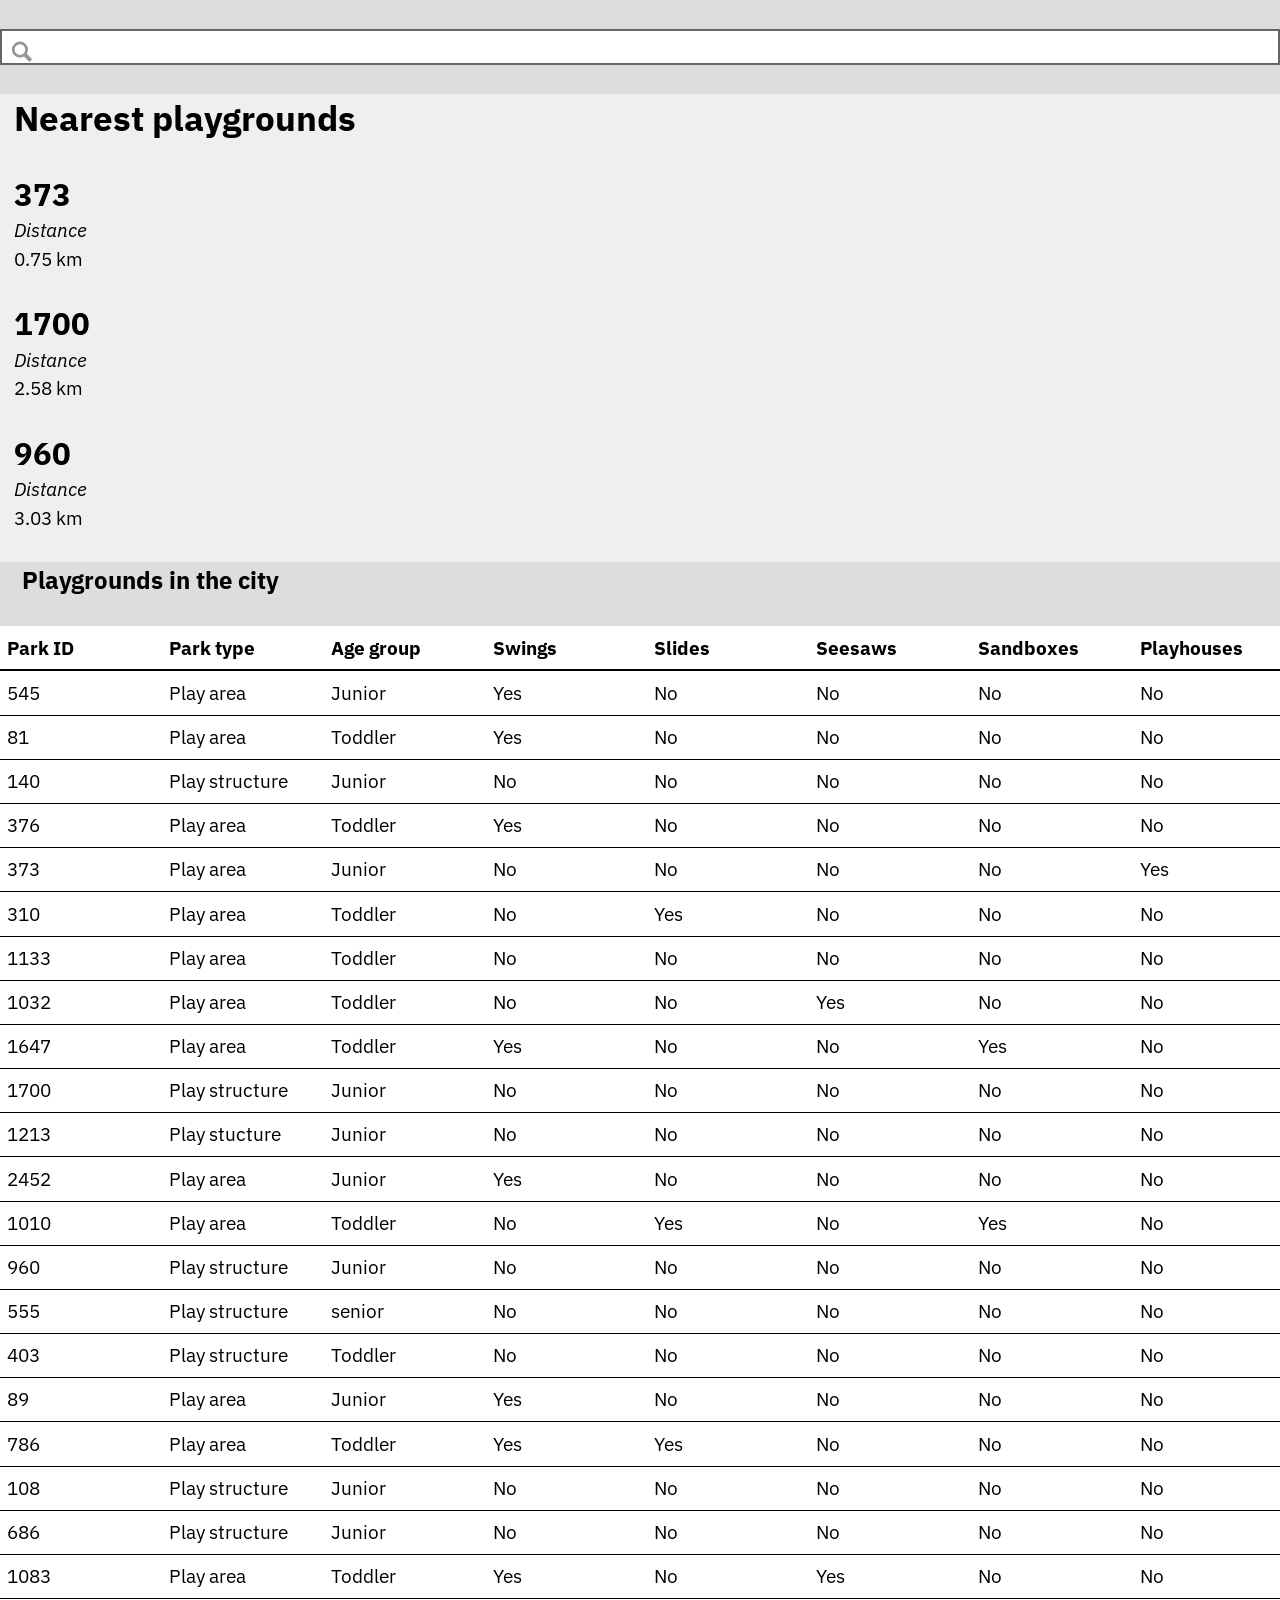
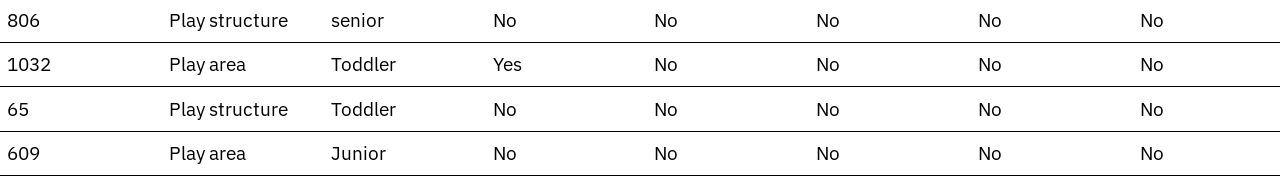
==== commit 6c092c5e: "Add indents to html" ====
--- a/index.html
+++ b/index.html
@@ -12,342 +12,342 @@
 </head>
 
 <body>
-<div class="grid">
-
-<div class="unit xs-1">
-<img class="logo" src="images/logo.svg" alt="">
-<div class="push">
-<form class="searchbar" action="#">
-<input type="search" id="search">
-<label title="Search">
-<i class="icon i-24 searchicon">
-<svg xmlns="http://www.w3.org/2000/svg" width="256" height="256" viewBox="0 0 256 256">
-<path fill="#969696" d="M166.7 42a85.6 85.6 0 1 0 0 121.1 85.5 85.5 0 0 0 0-121.1zm-20.6 100.5a56.5 56.5 0 1 1 0-79.9 56.6 56.6 0 0 1 0 79.9z"/>
-<path fill="#969696" d="M147.419 173.705l29.415-29.415 59.814 59.814-29.415 29.415z"/>
-</svg>
-</i>
-</label>
-</form>
-</div>
-</div>
-
-<div class="unit xs-1 gutter-1-2 cards">
-<div>
-<h1>Nearest playgrounds</h1>
-</div>
-<div class="cards">
-<h2 class="push-0">373</h3>
-<p class="italic push-0">Distance</p>
-<p>0.75 km</p>
-</div>
-<div class="cards">
-<h2 class="push-0">1700</h3>
-<p class="italic push-0">Distance</p>
-<p>2.58 km</p>
-</div>
-<div class="cards">
-<h2 class="push-0">960</h3>
-<p class="italic push-0">Distance</p>
-<p>3.03 km</p>
-</div>
-</div>
-
-<div class="unit xs-1 pad-l-1-2">
-<h2 class="giga gutter-1-2">Playgrounds in the city</h2>
-<div class="table-wrapper scrollable">
-<table class="push-0">
-<thead>
-<tr>
-<th class="park" scope="col">Park ID</th>
-<th class="type" scope="col">Park type</th>
-<th class="age" scope="col">Age group</th>
-<th class="swing" scope="col">Swings</th>
-<th class="slide" scope="col">Slides</th>
-<th class="seesaw" scope="col">Seesaws</th>
-<th class="sand" scope="col">Sandboxes</th>
-<th class="house" scope="col">Playhouses</th>
-</tr>
-</thead>
-<tbody>
-
-<tr>
-<th class="not-bold" scope="row">545</th>
-<td>Play area</td>
-<td>Junior</td>
-<td>Yes</td>
-<td>No</td>
-<td>No</td>
-<td>No</td>
-<td>No</td>
-</tr>
-
-<tr>
-<th class="not-bold" scope="row">81</th>
-<td>Play area</td>
-<td>Toddler</td>
-<td>Yes</td>
-<td>No</td>
-<td>No</td>
-<td>No</td>
-<td>No</td>
-</tr>
-
-<tr>
-<th class="not-bold" scope="row">140</th>
-<td>Play structure</td>
-<td>Junior</td>
-<td>No</td>
-<td>No</td>
-<td>No</td>
-<td>No</td>
-<td>No</td>
-</tr>
-
-<tr>
-<th class="not-bold" scope="row">376</th>
-<td>Play area</td>
-<td>Toddler</td>
-<td>Yes</td>
-<td>No</td>
-<td>No</td>
-<td>No</td>
-<td>No</td>
-</tr>
-
-<tr>
-<th class="not-bold" scope="row">373</th>
-<td>Play area</td>
-<td>Junior</td>
-<td>No</td>
-<td>No</td>
-<td>No</td>
-<td>No</td>
-<td>Yes</td>
-</tr>
-
-<tr>
-<th class="not-bold" scope="row">310</th>
-<td>Play area</td>
-<td>Toddler</td>
-<td>No</td>
-<td>Yes</td>
-<td>No</td>
-<td>No</td>
-<td>No</td>
-</tr>
-
-<tr>
-<th class="not-bold" scope="row">1133</th>
-<td>Play area</td>
-<td>Toddler</td>
-<td>No</td>
-<td>No</td>
-<td>No</td>
-<td>No</td>
-<td>No</td>
-</tr>
-
-<tr>
-<th class="not-bold" scope="row">1032</th>
-<td>Play area</td>
-<td>Toddler</td>
-<td>No</td>
-<td>No</td>
-<td>Yes</td>
-<td>No</td>
-<td>No</td>
-</tr>
-
-<tr>
-<th class="not-bold" scope="row">1647</th>
-<td>Play area</td>
-<td>Toddler</td>
-<td>Yes</td>
-<td>No</td>
-<td>No</td>
-<td>Yes</td>
-<td>No</td>
-</tr>
-
-<tr>
-<th class="not-bold" scope="row">1700</th>
-<td>Play structure</td>
-<td>Junior</td>
-<td>No</td>
-<td>No</td>
-<td>No</td>
-<td>No</td>
-<td>No</td>
-</tr>
-
-<tr>
-<th class="not-bold" scope="row">1213</th>
-<td>Play stucture</td>
-<td>Junior</td>
-<td>No</td>
-<td>No</td>
-<td>No</td>
-<td>No</td>
-<td>No</td>
-</tr>
-
-<tr>
-<th class="not-bold" scope="row">2452</th>
-<td>Play area</td>
-<td>Junior</td>
-<td>Yes</td>
-<td>No</td>
-<td>No</td>
-<td>No</td>
-<td>No</td>
-</tr>
-
-<tr>
-<th class="not-bold" scope="row">1010</th>
-<td>Play area</td>
-<td>Toddler</td>
-<td>No</td>
-<td>Yes</td>
-<td>No</td>
-<td>Yes</td>
-<td>No</td>
-</tr>
-
-<tr>
-<th class="not-bold" scope="row">960</th>
-<td>Play structure</td>
-<td>Junior</td>
-<td>No</td>
-<td>No</td>
-<td>No</td>
-<td>No</td>
-<td>No</td>
-</tr>
-
-<tr>
-<th class="not-bold" scope="row">555</th>
-<td>Play structure</td>
-<td>senior</td>
-<td>No</td>
-<td>No</td>
-<td>No</td>
-<td>No</td>
-<td>No</td>
-</tr>
-
-<tr>
-<th class="not-bold" scope="row">403</th>
-<td>Play structure</td>
-<td>Toddler</td>
-<td>No</td>
-<td>No</td>
-<td>No</td>
-<td>No</td>
-<td>No</td>
-</tr>
-
-<tr>
-<th class="not-bold" scope="row">89</th>
-<td>Play area</td>
-<td>Junior</td>
-<td>Yes</td>
-<td>No</td>
-<td>No</td>
-<td>No</td>
-<td>No</td>
-</tr>
-
-<tr>
-<th class="not-bold" scope="row">786</th>
-<td>Play area</td>
-<td>Toddler</td>
-<td>Yes</td>
-<td>Yes</td>
-<td>No</td>
-<td>No</td>
-<td>No</td>
-</tr>
-
-<tr>
-<th class="not-bold" scope="row">108</th>
-<td>Play structure</td>
-<td>Junior</td>
-<td>No</td>
-<td>No</td>
-<td>No</td>
-<td>No</td>
-<td>No</td>
-</tr>
-
-<tr>
-<th class="not-bold" scope="row">686</th>
-<td>Play structure</td>
-<td>Junior</td>
-<td>No</td>
-<td>No</td>
-<td>No</td>
-<td>No</td>
-<td>No</td>
-</tr>
-
-<tr>
-<th class="not-bold" scope="row">1083</th>
-<td>Play area</td>
-<td>Toddler</td>
-<td>Yes</td>
-<td>No</td>
-<td>Yes</td>
-<td>No</td>
-<td>No</td>
-</tr>
-
-<tr>
-<th class="not-bold" scope="row">806</th>
-<td>Play structure</td>
-<td>senior</td>
-<td>No</td>
-<td>No</td>
-<td>No</td>
-<td>No</td>
-<td>No</td>
-</tr>
-
-<tr>
-<th class="not-bold" scope="row">1032</th>
-<td>Play area</td>
-<td>Toddler</td>
-<td>Yes</td>
-<td>No</td>
-<td>No</td>
-<td>No</td>
-<td>No</td>
-</tr>
-
-<tr>
-<th class="not-bold" scope="row">65</th>
-<td>Play structure</td>
-<td>Toddler</td>
-<td>No</td>
-<td>No</td>
-<td>No</td>
-<td>No</td>
-<td>No</td>
-</tr>
-
-<tr>
-<th class="not-bold" scope="row">609</th>
-<td>Play area</td>
-<td>Junior</td>
-<td>No</td>
-<td>No</td>
-<td>No</td>
-<td>No</td>
-<td>No</td>
-</tr>
-</tbody>
-</table>
-</div>
-</div>
-</div>
+  <div class="grid">
+    <div class="unit xs-1">
+      <img class="logo" src="images/logo.svg" alt="">
+      <div class="push">
+        <form class="searchbar" action="#">
+          <input type="search" id="search">
+          <label title="Search" for="search">
+            <i class="icon i-24 searchicon">
+              <svg xmlns="http://www.w3.org/2000/svg" width="256" height="256" viewBox="0 0 256 256">
+                <path fill="#969696" d="M166.7 42a85.6 85.6 0 1 0 0 121.1 85.5 85.5 0 0 0 0-121.1zm-20.6 100.5a56.5 56.5 0 1 1 0-79.9 56.6 56.6 0 0 1 0 79.9z"/>
+                <path fill="#969696" d="M147.419 173.705l29.415-29.415 59.814 59.814-29.415 29.415z"/>
+              </svg>
+            </i>
+          </label>
+        </form>
+      </div>
+    </div>
+
+    <div class="unit xs-1 gutter-1-2 cards">
+      <div>
+        <h1>Nearest playgrounds</h1>
+      </div>
+      <div class="cards">
+        <h2 class="push-0">373</h2>
+        <p class="italic push-0">Distance</p>
+        <p>0.75 km</p>
+      </div>
+      <div class="cards">
+        <h2 class="push-0">1700</h2>
+        <p class="italic push-0">Distance</p>
+        <p>2.58 km</p>
+      </div>
+      <div class="cards">
+        <h2 class="push-0">960</h2>
+        <p class="italic push-0">Distance</p>
+        <p>3.03 km</p>
+      </div>
+    </div>
+
+    <div class="unit xs-1 pad-l-1-2">
+      <div class="table-wrapper scrollable">
+        <table class="push-0">
+          <caption><h2 class="giga gutter-1-2 not-italic bold push-0">Playgrounds in the city</h2></caption>
+
+          <thead>
+            <tr>
+              <th class="park" scope="col">Park ID</th>
+              <th class="type" scope="col">Park type</th>
+              <th class="age" scope="col">Age group</th>
+              <th class="swing" scope="col">Swings</th>
+              <th class="slide" scope="col">Slides</th>
+              <th class="seesaw" scope="col">Seesaws</th>
+              <th class="sand" scope="col">Sandboxes</th>
+              <th class="house" scope="col">Playhouses</th>
+            </tr>
+          </thead>
+
+          <tbody>
+            <tr>
+              <th class="not-bold" scope="row">545</th>
+              <td>Play area</td>
+              <td>Junior</td>
+              <td>Yes</td>
+              <td>No</td>
+              <td>No</td>
+              <td>No</td>
+              <td>No</td>
+            </tr>
+
+            <tr>
+              <th class="not-bold" scope="row">81</th>
+              <td>Play area</td>
+              <td>Toddler</td>
+              <td>Yes</td>
+              <td>No</td>
+              <td>No</td>
+              <td>No</td>
+              <td>No</td>
+            </tr>
+
+            <tr>
+              <th class="not-bold" scope="row">140</th>
+              <td>Play structure</td>
+              <td>Junior</td>
+              <td>No</td>
+              <td>No</td>
+              <td>No</td>
+              <td>No</td>
+              <td>No</td>
+            </tr>
+
+            <tr>
+              <th class="not-bold" scope="row">376</th>
+              <td>Play area</td>
+              <td>Toddler</td>
+              <td>Yes</td>
+              <td>No</td>
+              <td>No</td>
+              <td>No</td>
+              <td>No</td>
+            </tr>
+
+            <tr>
+              <th class="not-bold" scope="row">373</th>
+              <td>Play area</td>
+              <td>Junior</td>
+              <td>No</td>
+              <td>No</td>
+              <td>No</td>
+              <td>No</td>
+              <td>Yes</td>
+            </tr>
+
+            <tr>
+              <th class="not-bold" scope="row">310</th>
+              <td>Play area</td>
+              <td>Toddler</td>
+              <td>No</td>
+              <td>Yes</td>
+              <td>No</td>
+              <td>No</td>
+              <td>No</td>
+            </tr>
+
+            <tr>
+              <th class="not-bold" scope="row">1133</th>
+              <td>Play area</td>
+              <td>Toddler</td>
+              <td>No</td>
+              <td>No</td>
+              <td>No</td>
+              <td>No</td>
+              <td>No</td>
+            </tr>
+
+            <tr>
+              <th class="not-bold" scope="row">1032</th>
+              <td>Play area</td>
+              <td>Toddler</td>
+              <td>No</td>
+              <td>No</td>
+              <td>Yes</td>
+              <td>No</td>
+              <td>No</td>
+            </tr>
+
+            <tr>
+              <th class="not-bold" scope="row">1647</th>
+              <td>Play area</td>
+              <td>Toddler</td>
+              <td>Yes</td>
+              <td>No</td>
+              <td>No</td>
+              <td>Yes</td>
+              <td>No</td>
+            </tr>
+
+            <tr>
+              <th class="not-bold" scope="row">1700</th>
+              <td>Play structure</td>
+              <td>Junior</td>
+              <td>No</td>
+              <td>No</td>
+              <td>No</td>
+              <td>No</td>
+              <td>No</td>
+            </tr>
+
+            <tr>
+              <th class="not-bold" scope="row">1213</th>
+              <td>Play stucture</td>
+              <td>Junior</td>
+              <td>No</td>
+              <td>No</td>
+              <td>No</td>
+              <td>No</td>
+              <td>No</td>
+            </tr>
+
+            <tr>
+              <th class="not-bold" scope="row">2452</th>
+              <td>Play area</td>
+              <td>Junior</td>
+              <td>Yes</td>
+              <td>No</td>
+              <td>No</td>
+              <td>No</td>
+              <td>No</td>
+            </tr>
+
+            <tr>
+              <th class="not-bold" scope="row">1010</th>
+              <td>Play area</td>
+              <td>Toddler</td>
+              <td>No</td>
+              <td>Yes</td>
+              <td>No</td>
+              <td>Yes</td>
+              <td>No</td>
+            </tr>
+
+            <tr>
+              <th class="not-bold" scope="row">960</th>
+              <td>Play structure</td>
+              <td>Junior</td>
+              <td>No</td>
+              <td>No</td>
+              <td>No</td>
+              <td>No</td>
+              <td>No</td>
+            </tr>
+
+            <tr>
+              <th class="not-bold" scope="row">555</th>
+              <td>Play structure</td>
+              <td>senior</td>
+              <td>No</td>
+              <td>No</td>
+              <td>No</td>
+              <td>No</td>
+              <td>No</td>
+            </tr>
+
+            <tr>
+              <th class="not-bold" scope="row">403</th>
+              <td>Play structure</td>
+              <td>Toddler</td>
+              <td>No</td>
+              <td>No</td>
+              <td>No</td>
+              <td>No</td>
+              <td>No</td>
+            </tr>
+
+            <tr>
+              <th class="not-bold" scope="row">89</th>
+              <td>Play area</td>
+              <td>Junior</td>
+              <td>Yes</td>
+              <td>No</td>
+              <td>No</td>
+              <td>No</td>
+              <td>No</td>
+            </tr>
+
+            <tr>
+              <th class="not-bold" scope="row">786</th>
+              <td>Play area</td>
+              <td>Toddler</td>
+              <td>Yes</td>
+              <td>Yes</td>
+              <td>No</td>
+              <td>No</td>
+              <td>No</td>
+            </tr>
+
+            <tr>
+              <th class="not-bold" scope="row">108</th>
+              <td>Play structure</td>
+              <td>Junior</td>
+              <td>No</td>
+              <td>No</td>
+              <td>No</td>
+              <td>No</td>
+              <td>No</td>
+            </tr>
+
+            <tr>
+              <th class="not-bold" scope="row">686</th>
+              <td>Play structure</td>
+              <td>Junior</td>
+              <td>No</td>
+              <td>No</td>
+              <td>No</td>
+              <td>No</td>
+              <td>No</td>
+            </tr>
+
+            <tr>
+              <th class="not-bold" scope="row">1083</th>
+              <td>Play area</td>
+              <td>Toddler</td>
+              <td>Yes</td>
+              <td>No</td>
+              <td>Yes</td>
+              <td>No</td>
+              <td>No</td>
+            </tr>
+
+            <tr>
+              <th class="not-bold" scope="row">806</th>
+              <td>Play structure</td>
+              <td>senior</td>
+              <td>No</td>
+              <td>No</td>
+              <td>No</td>
+              <td>No</td>
+              <td>No</td>
+            </tr>
+
+            <tr>
+              <th class="not-bold" scope="row">1032</th>
+              <td>Play area</td>
+              <td>Toddler</td>
+              <td>Yes</td>
+              <td>No</td>
+              <td>No</td>
+              <td>No</td>
+              <td>No</td>
+            </tr>
+
+            <tr>
+              <th class="not-bold" scope="row">65</th>
+              <td>Play structure</td>
+              <td>Toddler</td>
+              <td>No</td>
+              <td>No</td>
+              <td>No</td>
+              <td>No</td>
+              <td>No</td>
+            </tr>
+
+            <tr>
+              <th class="not-bold" scope="row">609</th>
+              <td>Play area</td>
+              <td>Junior</td>
+              <td>No</td>
+              <td>No</td>
+              <td>No</td>
+              <td>No</td>
+              <td>No</td>
+            </tr>
+          </tbody>
+        </table>
+      </div>
+    </div>
+  </div>
 </body>
 </html>
--- a/css/grid.css
+++ b/css/grid.css
@@ -1,6 +1,6 @@
 /*
   Gridifier || Code released under the UNLICENSE
-  https://gridifier.web-dev.tools/#xs,4,0,0,0;s,4,25,1,1;m,4,38,1,1;l,4,60,1,1
+  https://gridifier.web-dev.tools/#xs,4,0,0,0;s,4,25,0,0;m,4,38,1,1;l,4,60,1,1
 */
 
 .grid {
@@ -278,98 +278,29 @@
     width: 100%;
   }
 
-  .unit-offset-s-0 {
-    margin-left: 0;
-  }
-
-  .unit-push-s-0,
-  .unit-pull-s-0 {
-    left: 0;
-  }
-
   .unit-s-1-2,
   .s-1-2 {
     width: 50%;
   }
 
-  .unit-offset-s-1-2 {
-    margin-left: 50%;
-  }
-
-  .unit-push-s-1-2 {
-    left: 50%;
-  }
-
-  .unit-pull-s-1-2 {
-    left: -50%;
-  }
-
   .unit-s-1-3,
   .s-1-3 {
     width: 33.3333%;
   }
 
-  .unit-offset-s-1-3 {
-    margin-left: 33.3333%;
-  }
-
-  .unit-push-s-1-3 {
-    left: 33.3333%;
-  }
-
-  .unit-pull-s-1-3 {
-    left: -33.3333%;
-  }
-
   .unit-s-2-3,
   .s-2-3 {
     width: 66.6667%;
   }
 
-  .unit-offset-s-2-3 {
-    margin-left: 66.6667%;
-  }
-
-  .unit-push-s-2-3 {
-    left: 66.6667%;
-  }
-
-  .unit-pull-s-2-3 {
-    left: -66.6667%;
-  }
-
   .unit-s-1-4,
   .s-1-4 {
     width: 25%;
   }
 
-  .unit-offset-s-1-4 {
-    margin-left: 25%;
-  }
-
-  .unit-push-s-1-4 {
-    left: 25%;
-  }
-
-  .unit-pull-s-1-4 {
-    left: -25%;
-  }
-
   .unit-s-3-4,
   .s-3-4 {
     width: 75%;
-  }
-
-  .unit-offset-s-3-4 {
-    margin-left: 75%;
-  }
-
-  .unit-push-s-3-4 {
-    left: 75%;
-  }
-
-  .unit-pull-s-3-4 {
-    left: -75%;
   }
 
   .unit-s-1-2,
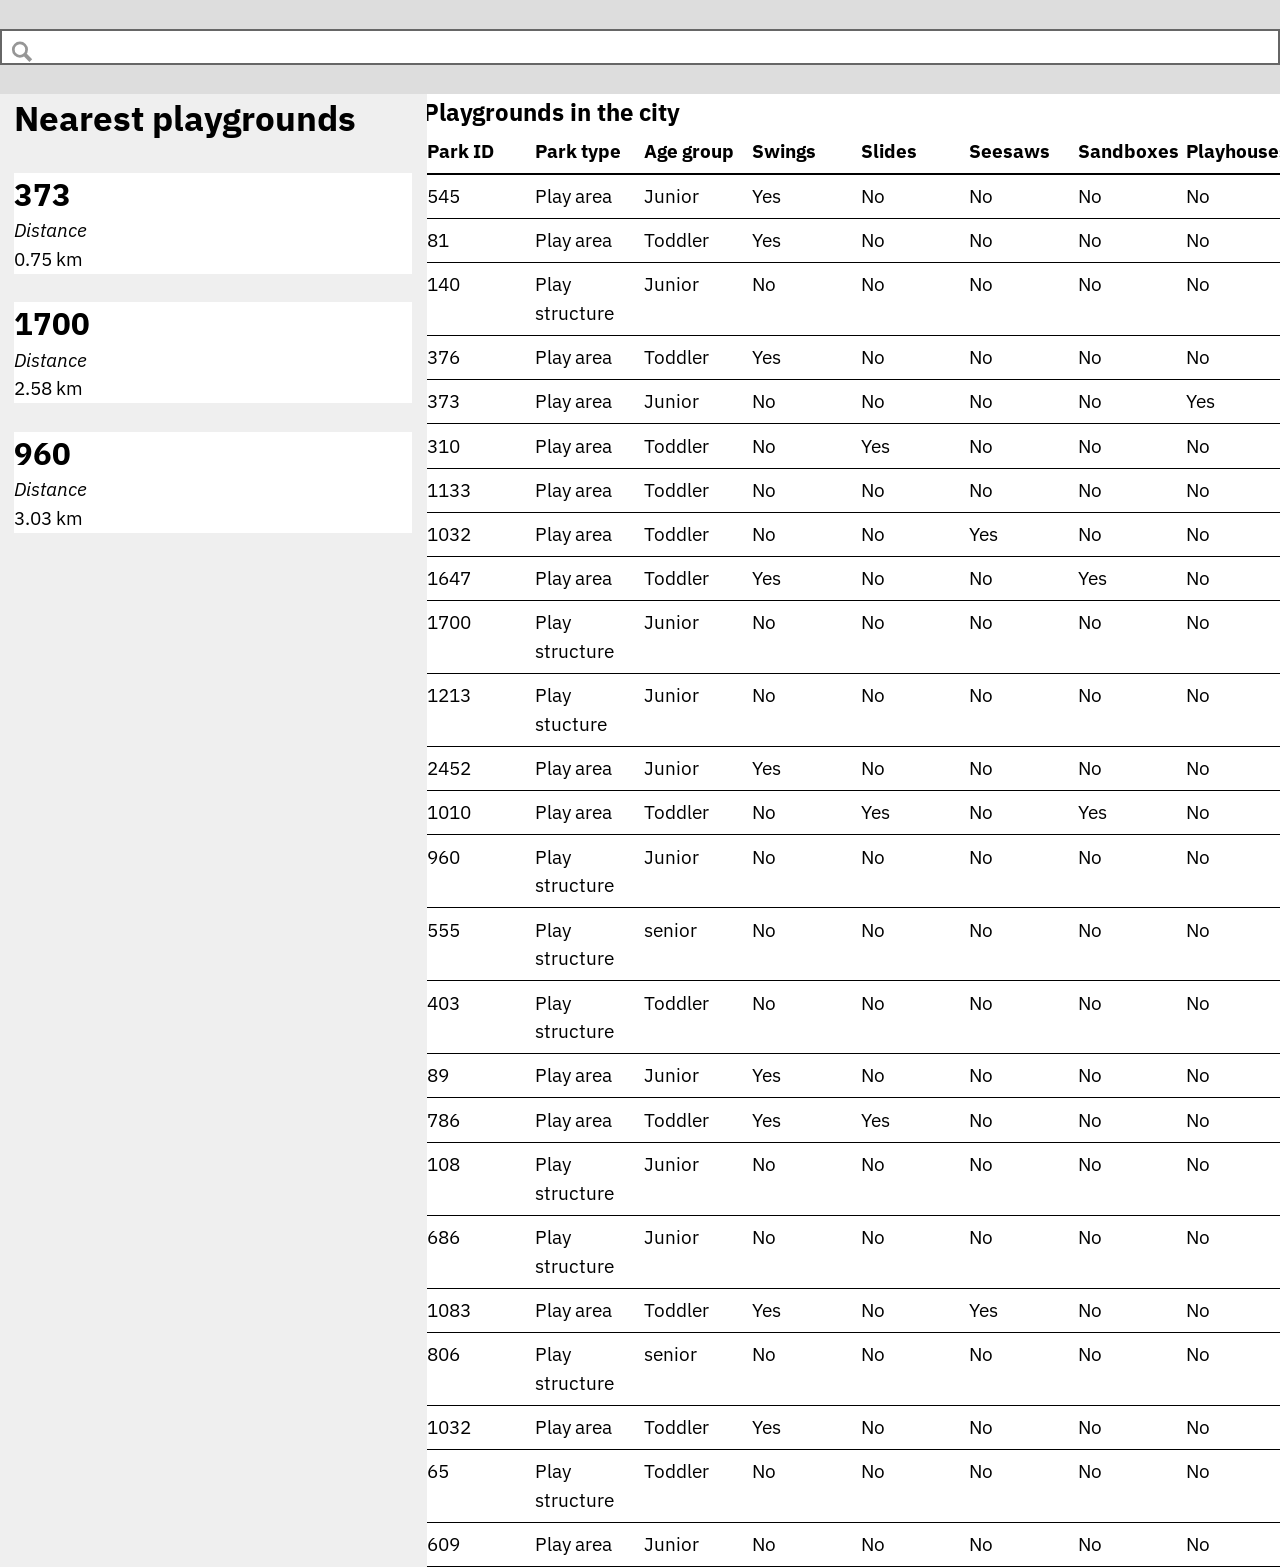
==== commit 6decf0b1: "Fix names of class in css file Remove 'originals' folder" ====
--- a/index.html
+++ b/index.html
@@ -13,12 +13,12 @@
 
 <body>
   <div class="grid">
-    <div class="unit xs-1">
+    <div class="unit xs-1 m-1 ddd">
       <img class="logo" src="images/logo.svg" alt="">
       <div class="push">
-        <form class="searchbar" action="#">
-          <input type="search" id="search">
-          <label title="Search" for="search">
+        <form class="searchbar" action="#" method="get">
+          <label for="search" title="Search">
+            <input id="search" type="search" required>
             <i class="icon i-24 searchicon">
               <svg xmlns="http://www.w3.org/2000/svg" width="256" height="256" viewBox="0 0 256 256">
                 <path fill="#969696" d="M166.7 42a85.6 85.6 0 1 0 0 121.1 85.5 85.5 0 0 0 0-121.1zm-20.6 100.5a56.5 56.5 0 1 1 0-79.9 56.6 56.6 0 0 1 0 79.9z"/>
@@ -29,32 +29,34 @@
         </form>
       </div>
     </div>
-
-    <div class="unit xs-1 gutter-1-2 cards">
+    <div class="grid">
+    <div class="unit xs-1 m-1-3 gutter-1-2">
       <div>
         <h1>Nearest playgrounds</h1>
       </div>
-      <div class="cards">
+      <div class="fff">
         <h2 class="push-0">373</h2>
         <p class="italic push-0">Distance</p>
         <p>0.75 km</p>
       </div>
-      <div class="cards">
+      <div class="fff">
         <h2 class="push-0">1700</h2>
         <p class="italic push-0">Distance</p>
         <p>2.58 km</p>
       </div>
-      <div class="cards">
+      <div class="fff">
         <h2 class="push-0">960</h2>
         <p class="italic push-0">Distance</p>
         <p>3.03 km</p>
       </div>
     </div>
 
-    <div class="unit xs-1 pad-l-1-2">
-      <div class="table-wrapper scrollable">
-        <table class="push-0">
-          <caption><h2 class="giga gutter-1-2 not-italic bold push-0">Playgrounds in the city</h2></caption>
+    <div class="unit xs-1 m-2-3 pad-l-1-2">
+      <div class="table-wrapper scrollable list-group">
+        <table class="push-0 fff">
+          <caption class="pad-l-0 push-0">
+            <h2 class="giga not-italic bold push-0 fff gutter-1-8">Playgrounds in the city</h2>
+          </caption>
 
           <thead>
             <tr>
--- a/css/main.css
+++ b/css/main.css
@@ -1,5 +1,17 @@
 html {
   font-family: "IBM Plex Sans", sans-serif;
+  background-color: #efefef;
+}
+
+.ddd {
+  background-color: #ddd;
+}
+
+.fff {
+  background-color: #fff;
+}
+
+.titlearea {
   background-color: #ddd;
 }
 
@@ -19,44 +31,22 @@
   position: absolute;
   bottom: 1px;
   left: 10px;
-
-  /* width:10px;
-  height:10px; */
 }
 
 .logo {
   max-width: 200px;
 }
 
-
-table {
-  background-color: #fff;
-  /* width: 800px; */
-  margin: 0 auto;
+.table-wrapper table {
+  min-width: 45em;
 }
 
-.cards {
-  background-color: #efefef;
-}
-
-@media only screen and (min-width: 25em) {
-
-
-
-}
-
-@media only screen and (min-width: 38em) {
-
-
-}
-
-@media only screen and (min-width: 60em) {
-
-
-
+caption {
+  padding-left: 0;
 }
 
 @media only screen and (min-width: 90em) {
+  /* 76 */
 
   .table-wrapper {
     overflow: visible;
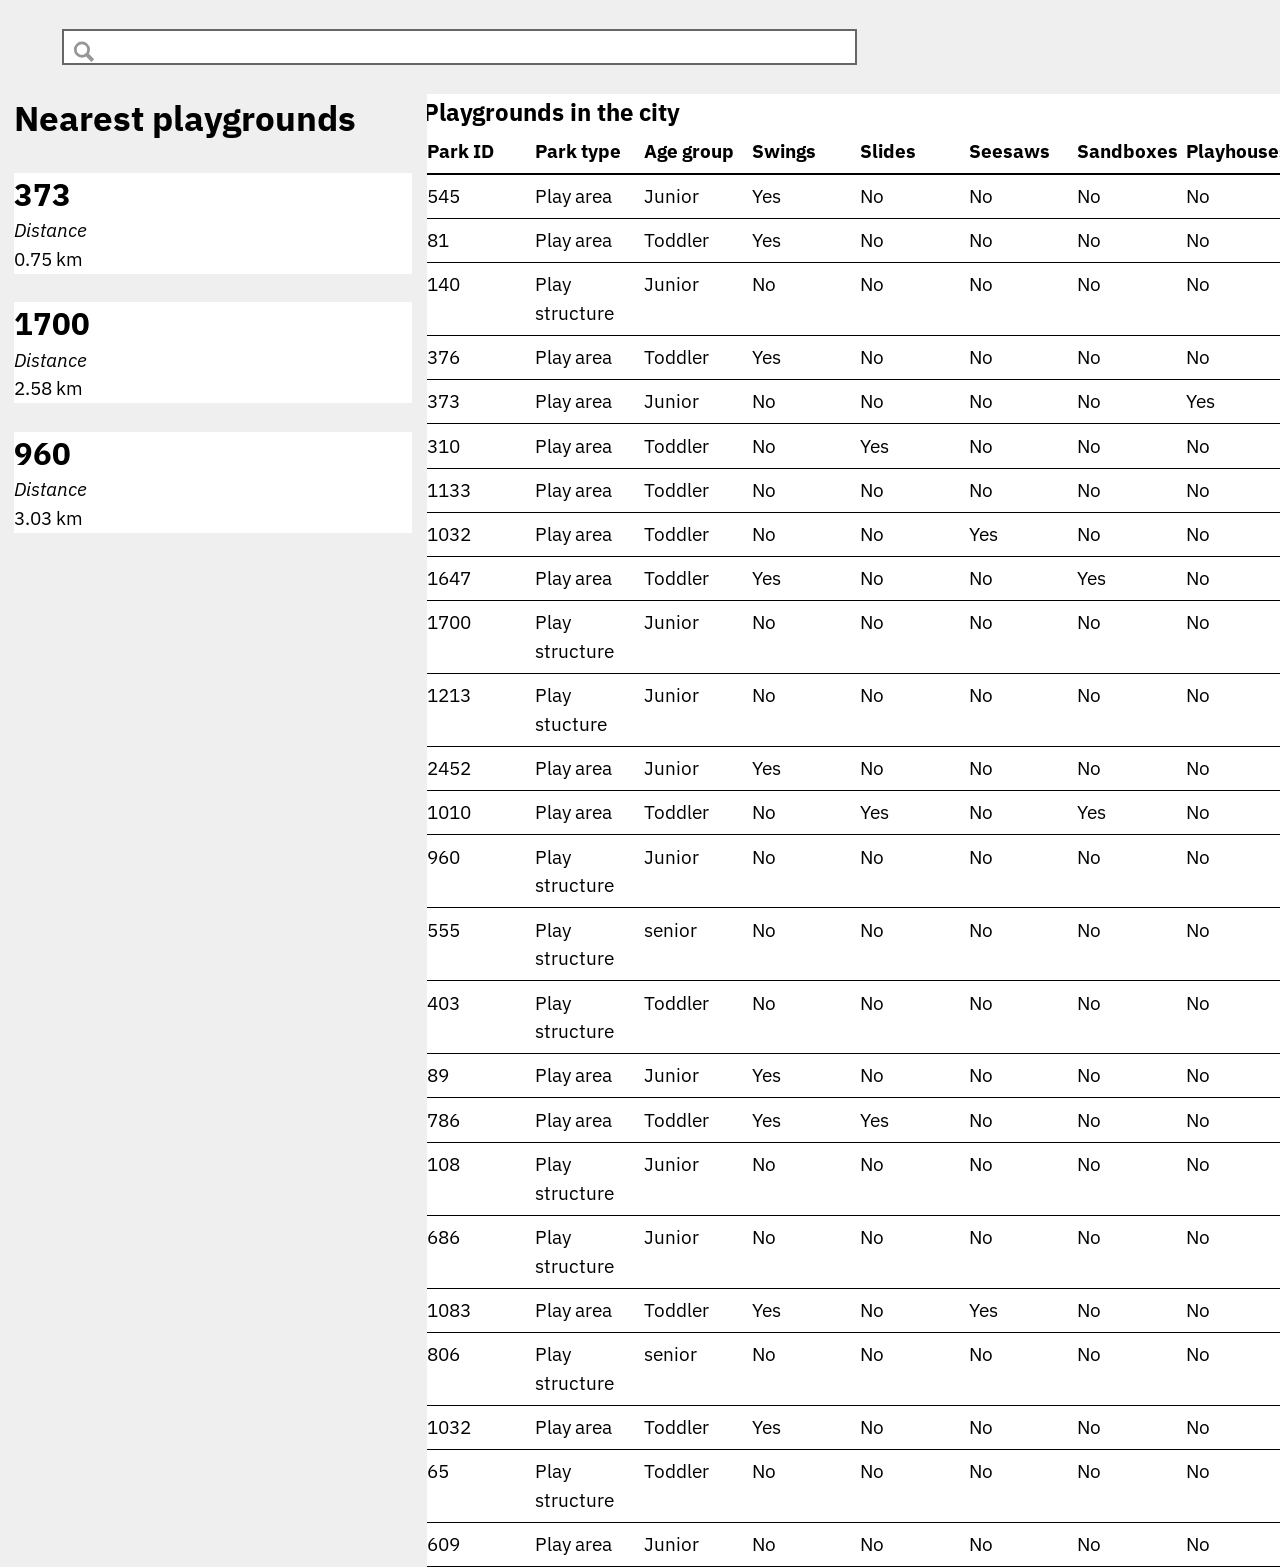
==== commit 29cb0847: "Fix indentation. Add unit. To searchbar to move it." ====
--- a/index.html
+++ b/index.html
@@ -13,9 +13,9 @@
 
 <body>
   <div class="grid">
-    <div class="unit xs-1 m-1 ddd">
-      <img class="logo" src="images/logo.svg" alt="">
-      <div class="push">
+    <div class="unit xs-1 m-1 l-1-3ddd">
+      <img class="logo island-1-2" src="images/logo.svg" alt="">
+      <div class=" unit xs-1 m-1 l-2-3 island">
         <form class="searchbar" action="#" method="get">
           <label for="search" title="Search">
             <input id="search" type="search" required>
@@ -29,7 +29,7 @@
         </form>
       </div>
     </div>
-    <div class="grid">
+    <!-- <div class="grid"> -->
     <div class="unit xs-1 m-1-3 gutter-1-2">
       <div>
         <h1>Nearest playgrounds</h1>
@@ -348,6 +348,7 @@
             </tr>
           </tbody>
         </table>
+        <!-- </div> -->
       </div>
     </div>
   </div>
